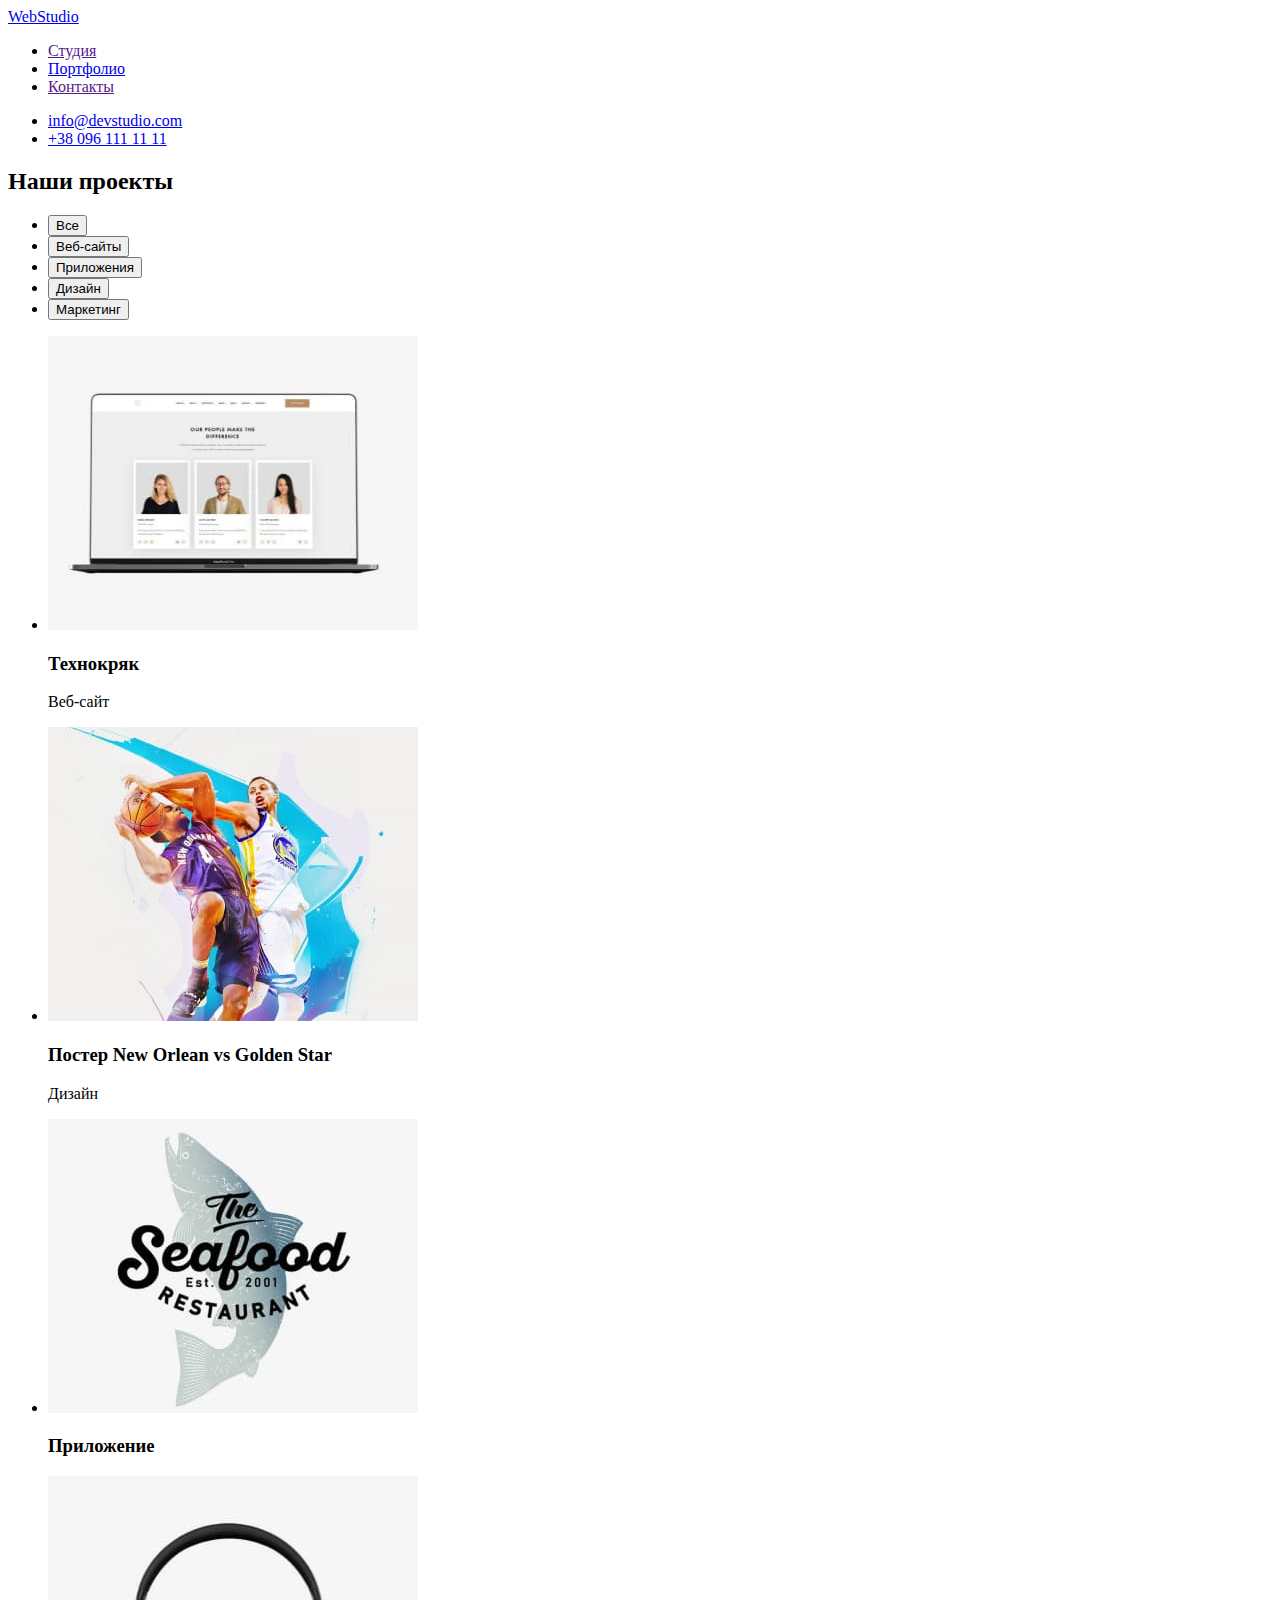
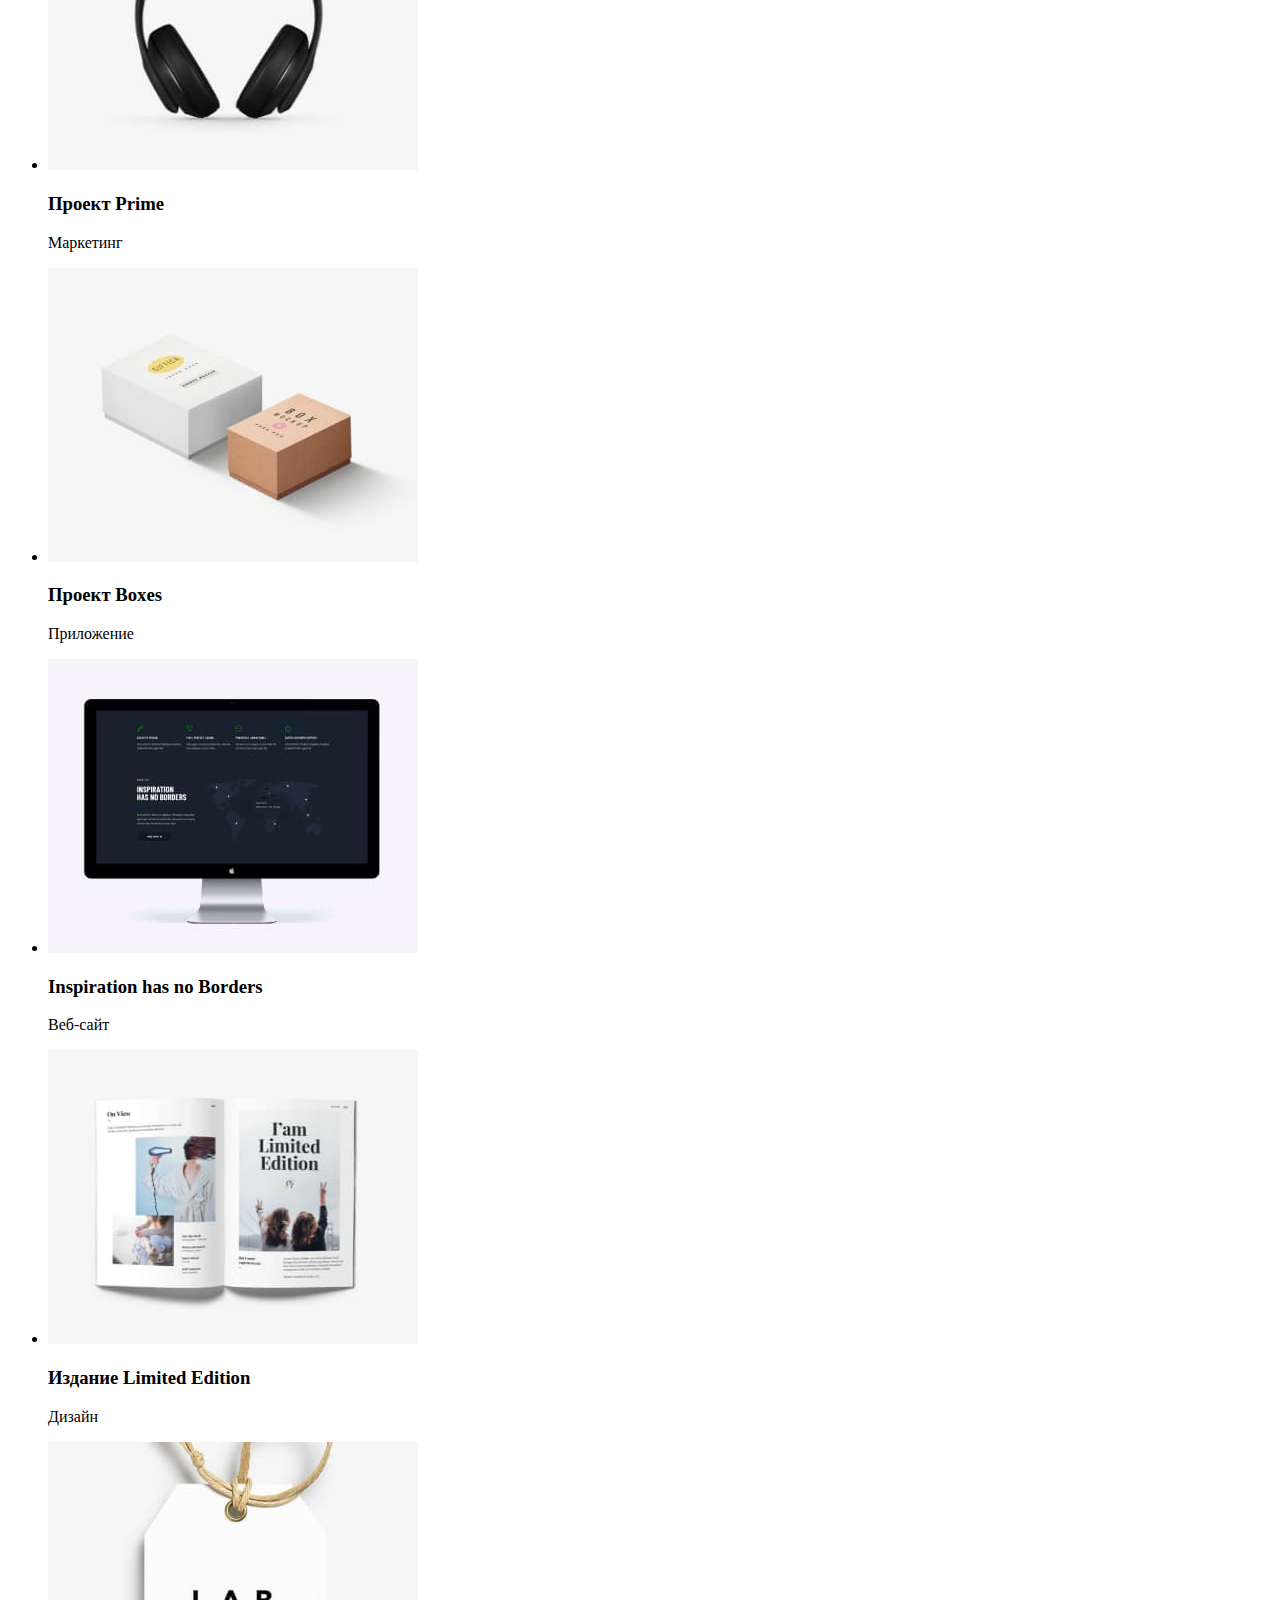
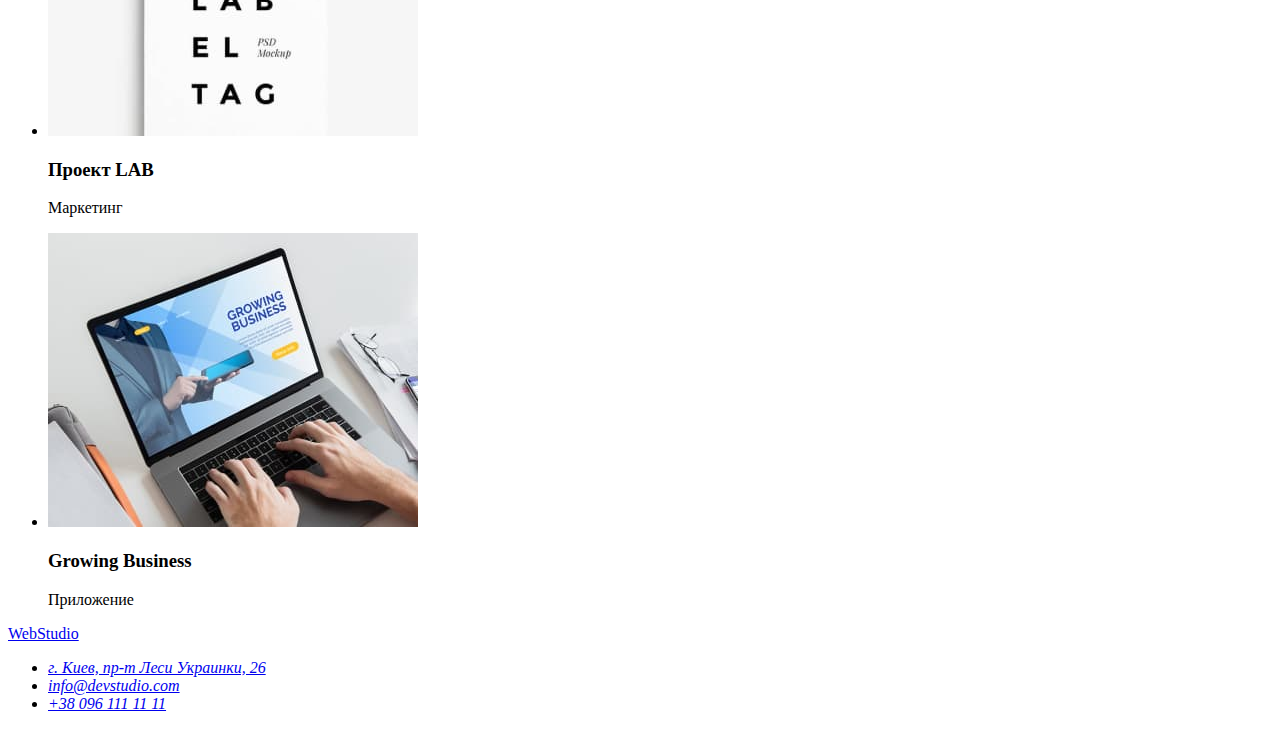
==== portfolio.html @ 4022c583 "дз2" ====
<!DOCTYPE html>
<html lang="en">

<head>
    <meta charset="UTF-8">
    <meta http-equiv="X-UA-Compatible" content="IE=edge">
    <meta name="viewport" content="width=device-width, initial-scale=1.0">
    <title>my rules</title>
</head>
<body>
<header>
    <!--Шапка сайта-->
    <nav>
        <a href="index.html">WebStudio</a>

        <ul>
            <li><a href="">Студия</a></li>
            <li><a href="portfolio.html">Портфолио</a></li>
            <li><a href="">Контакты</a></li>
        </ul>
    </nav>
    <ul>
        <li><a href="mailto:info@devstudio.com">info@devstudio.com</a></li>
        <li><a href="tel:+380961111111">+38 096 111 11 11</a></li>
    </ul>
</header>
<main>
    <!-- герой -->
    <section>
        <h2>Наши проекты</h2>
    <ul>
        <li><button type="button" lang="ru">Все</button></li>
        <li><button type="button" lang="ru">Веб-сайты</button></li>
        <li><button type="button" lang="ru">Приложения</button></li>
        <li><button type="button" lang="ru">Дизайн</button></li>
        <li><button type="button" lang="ru">Маркетинг</button></li>
       
    </ul>
    </section>

    <section>
        <ul>
            <li><img src="./img-home-work2/img1.jpg" alt="Технокряк"
                 width="370"
                 height="294"> 
                 <h3>Технокряк</h3> 
                 <p>Веб-сайт</p>
            </li>
            <li>
                <img src="./img-home-work2/img(1).jpg" alt="Постер New Orlean vs Golden Star"
                 width="370"
                 height="294">
                 <h3>Постер New Orlean vs Golden Star</h3>
                 <p>Дизайн</p>
            </li>
            <li>
                <img src="./img-home-work2/img(2).jpg" alt="Ресторан Seafood"
                width="370"
                 height="294">
                 <h3>Приложение</h3>

            </li>
            <li>
                <img src="./img-home-work2/img(3).jpg" alt="Проект Prime"
                width="370"
                 height="294">
                 <h3>Проект Prime</h3>
                 <p>Маркетинг</p>
            </li>
            <li>
                <img src="./img-home-work2/img.jpg" alt="Проект Boxes"
                width="370"
                 height="294">
                 <h3>Проект Boxes</h3>
                 <p>Приложение</p>
            </li>
            <li>
                <img src="./img-home-work2/img(5).jpg" alt="Inspiration has no Borders"
                 width="370"
                 height="294">
                 <h3>Inspiration has no Borders</h3>
                 <p>Веб-сайт</p>
            </li>
            <li>
                <img src="./img-home-work2/img(6).jpg" alt="Издание Limited Edition"
                 width="370"
                 height="294">
                 <h3>Издание Limited Edition</h3>
                 <p>Дизайн</p>
            </li>
            <li>
                <img src="./img-home-work2/img(7).jpg" alt="Проект LAB"
                width="370"
                 height="294">
                 <h3>Проект LAB</h3>
                 <p>Маркетинг</p>
            </li>
            <li>
                <img src="./img-home-work2/img(8).jpg" alt="Growing Business"
                width="370"
                 height="294">
                 <h3>Growing Business</h3>
                 <p>Приложение</p>
            </li>

        </ul>
    </section>
    </main>

    <footer>
    
    
        <a href="index.html">WebStudio</a>
    
        <address>
    
            <ul>
    
                <li><a
                        href="https://www.google.com/maps/place/%D0%B1%D1%83%D0%BB%D1%8C%D0%B2%D0%B0%D1%80+%D0%9B%D0%B5%D1%81%D1%96+%D0%A3%D0%BA%D1%80%D0%B0%D1%97%D0%BD%D0%BA%D0%B8,+26,+%D0%9A%D0%B8%D1%97%D0%B2,+02000/@50.4265807,30.5361971,17z/data=!3m1!4b1!4m5!3m4!1s0x40d4cf0e033ecbe9:0x57a4dffefec77da0!8m2!3d50.4265807!4d30.5383858" target="blank">г.
                        Киев, пр-т Леси Украинки, 26</a></li>
                <li><a href="mailto:info@devstudio.com">info@devstudio.com</a></li>
                <li><a href="tel:+380961111111">+38 096 111 11 11</a></li>
    
            </ul>
    
        </address>
    </footer>
</body>
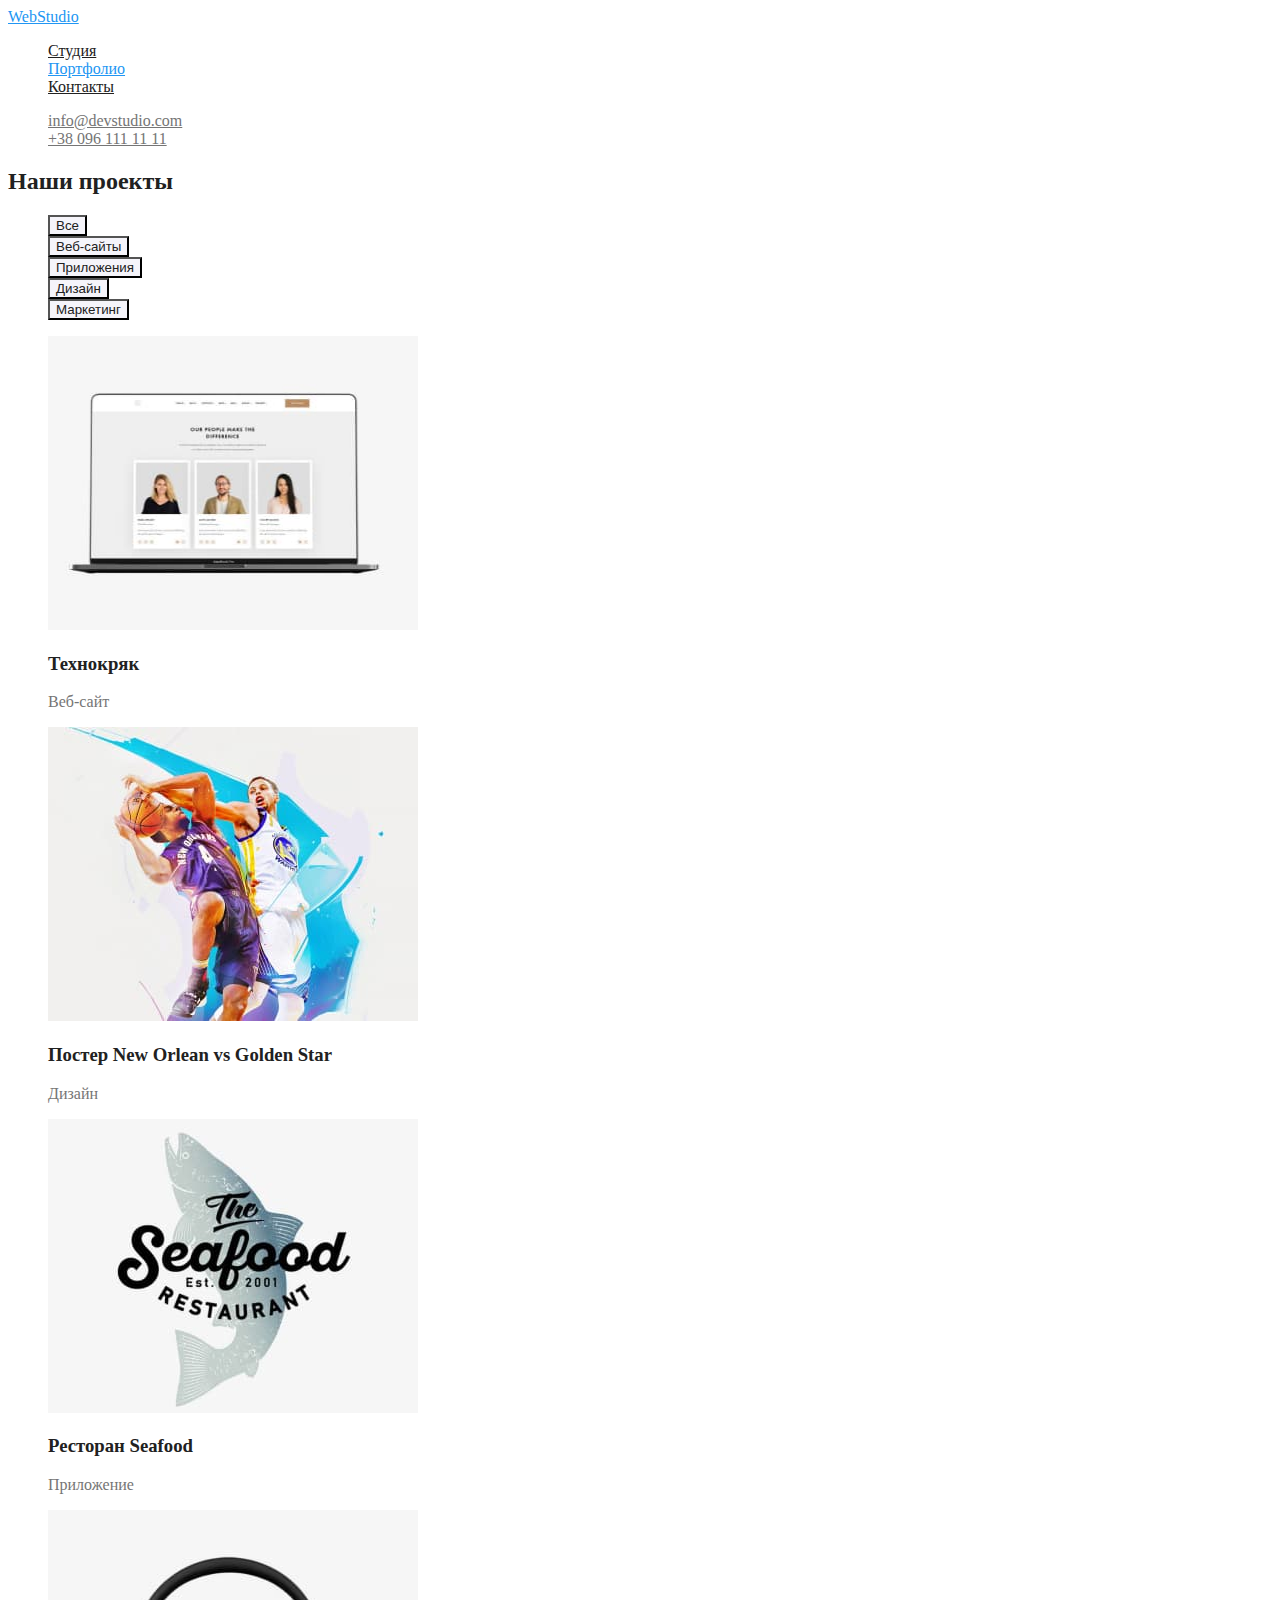
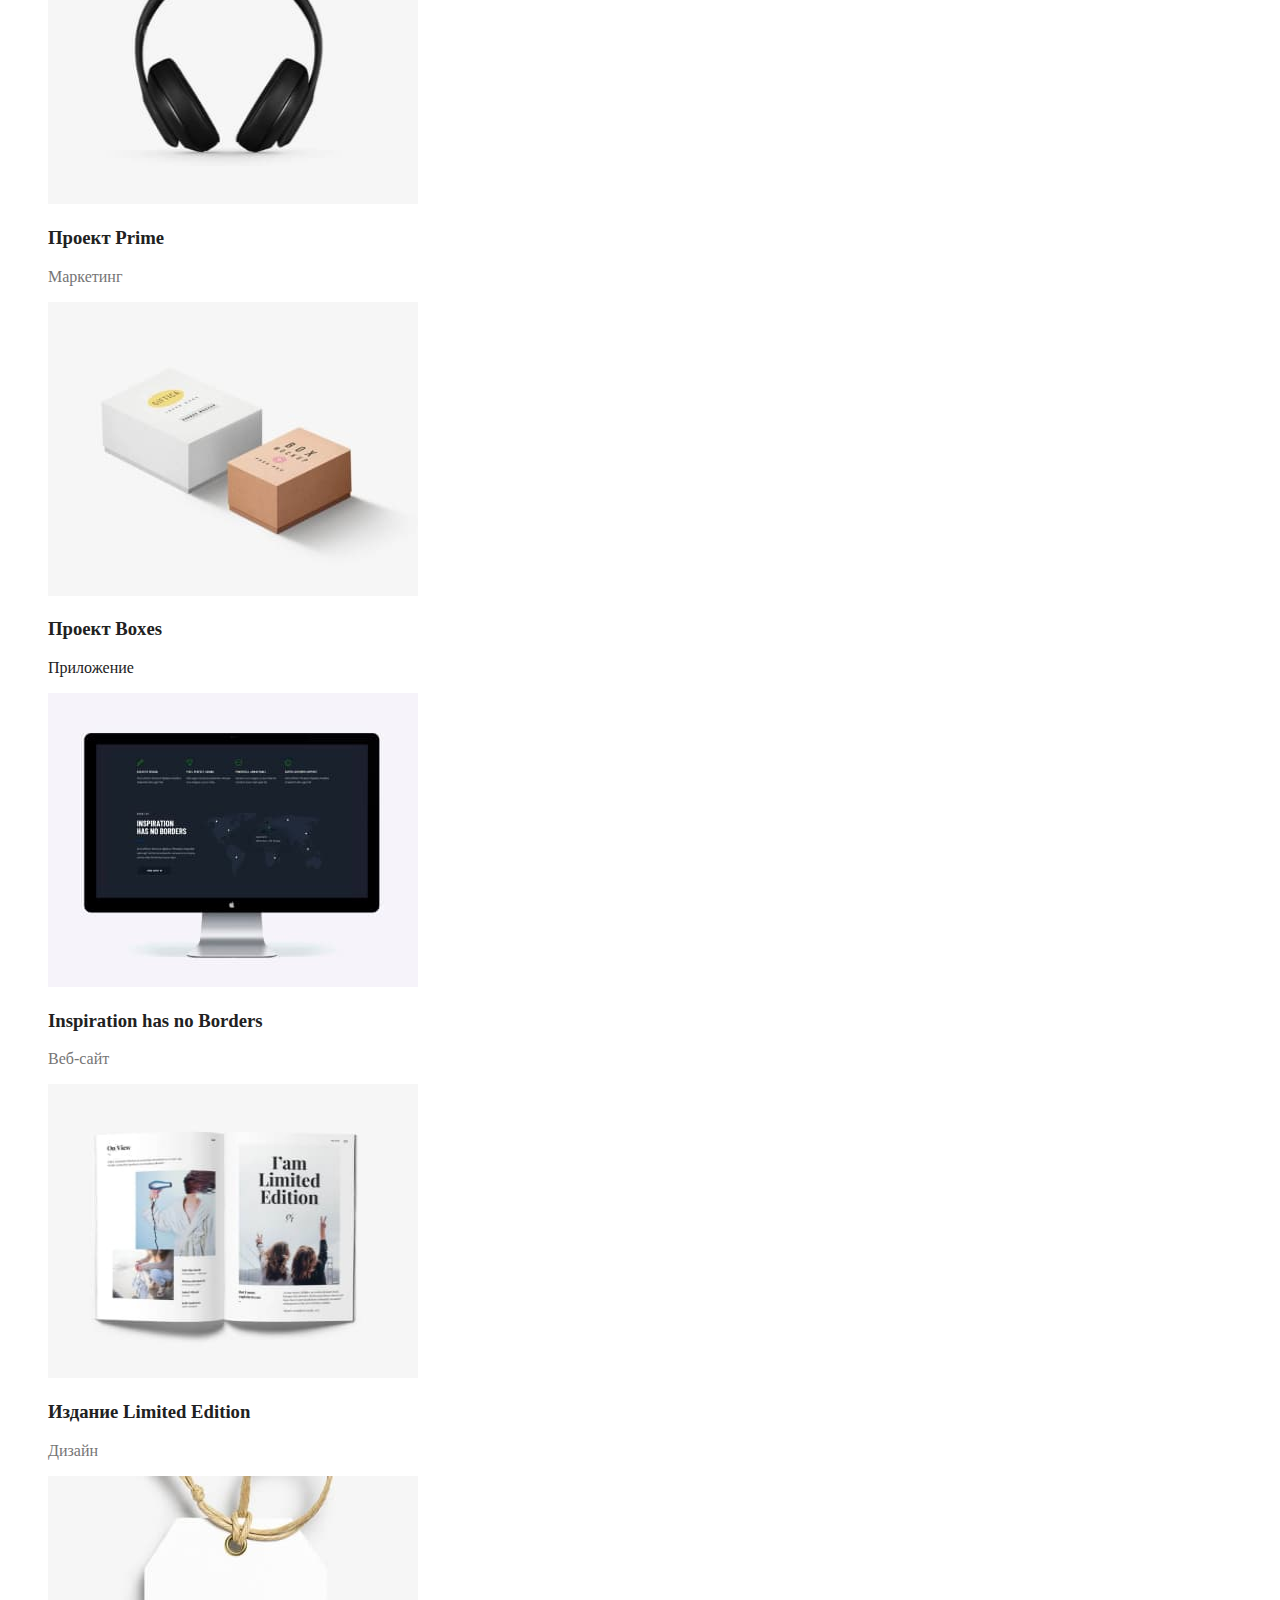
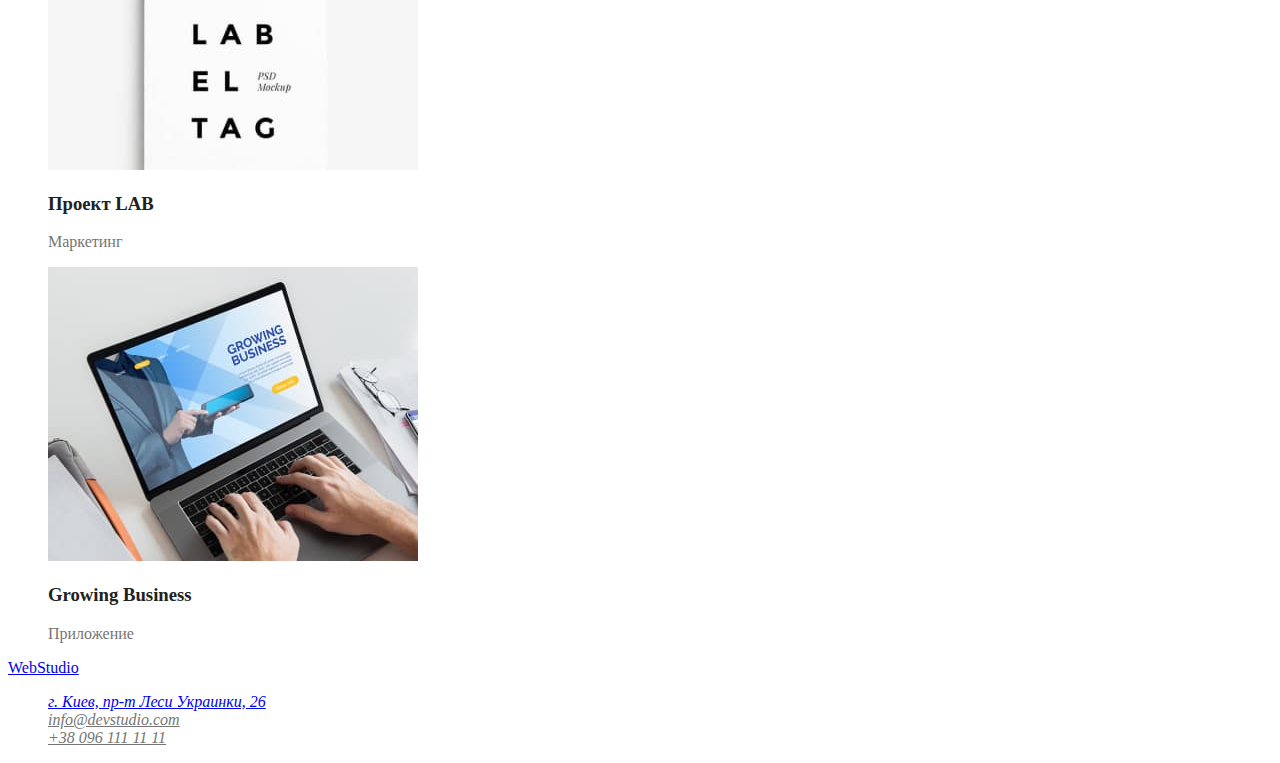
==== commit d1fbfb0a: "css модуль 1" ====
--- a/portfolio.html
+++ b/portfolio.html
@@ -6,101 +6,103 @@
     <meta http-equiv="X-UA-Compatible" content="IE=edge">
     <meta name="viewport" content="width=device-width, initial-scale=1.0">
     <title>my rules</title>
+    <link rel="stylesheet" href="./css/styles.css">
 </head>
 <body>
-<header>
+<header class="page-header">
     <!--Шапка сайта-->
     <nav>
-        <a href="index.html">WebStudio</a>
+        <a href="index.html" class="logo">WebStudio</a>
 
-        <ul>
-            <li><a href="">Студия</a></li>
-            <li><a href="portfolio.html">Портфолио</a></li>
-            <li><a href="">Контакты</a></li>
+        <ul class="site-nav-list">
+            <li><a href="" class="link">Студия</a></li>
+            <li><a href="portfolio.html" class="link current">Портфолио</a></li>
+            <li><a href="" class="link">Контакты</a></li>
         </ul>
     </nav>
-    <ul>
-        <li><a href="mailto:info@devstudio.com">info@devstudio.com</a></li>
-        <li><a href="tel:+380961111111">+38 096 111 11 11</a></li>
+    <ul class="auth-nav-list">
+        <li><a href="mailto:info@devstudio.com" class="link">info@devstudio.com</a></li>
+        <li><a href="tel:+380961111111" class="link">+38 096 111 11 11</a></li>
     </ul>
 </header>
 <main>
     <!-- герой -->
-    <section>
-        <h2>Наши проекты</h2>
+    <section class="section">
+        <h2 class="section-title">Наши проекты</h2>
     <ul>
-        <li><button type="button" lang="ru">Все</button></li>
-        <li><button type="button" lang="ru">Веб-сайты</button></li>
-        <li><button type="button" lang="ru">Приложения</button></li>
-        <li><button type="button" lang="ru">Дизайн</button></li>
-        <li><button type="button" lang="ru">Маркетинг</button></li>
+        <li><button type="button" class="button-secondary" lang="ru">Все</button></li>
+        <li><button type="button" class="button-secondary" lang="ru">Веб-сайты</button></li>
+        <li><button type="button" class="button-secondary" lang="ru">Приложения</button></li>
+        <li><button type="button" class="button-secondary" lang="ru">Дизайн</button></li>
+        <li><button type="button" class="button-secondary" lang="ru">Маркетинг</button></li>
        
     </ul>
     </section>
 
-    <section>
+    <section class="section">
         <ul>
             <li><img src="./img-home-work2/img1.jpg" alt="Технокряк"
                  width="370"
                  height="294"> 
-                 <h3>Технокряк</h3> 
-                 <p>Веб-сайт</p>
+                 <h3 class="section-title">Технокряк</h3> 
+                 <p class="section-text">Веб-сайт</p>
             </li>
             <li>
                 <img src="./img-home-work2/img(1).jpg" alt="Постер New Orlean vs Golden Star"
                  width="370"
                  height="294">
-                 <h3>Постер New Orlean vs Golden Star</h3>
-                 <p>Дизайн</p>
+                 <h3 class="section-title">Постер New Orlean vs Golden Star</h3>
+                 <p class="section-text">Дизайн</p>
             </li>
             <li>
                 <img src="./img-home-work2/img(2).jpg" alt="Ресторан Seafood"
                 width="370"
                  height="294">
-                 <h3>Приложение</h3>
+                 <h3 class="section-title">Ресторан Seafood</h3>
+                 <p class="section-text">Приложение</p>
 
             </li>
             <li>
                 <img src="./img-home-work2/img(3).jpg" alt="Проект Prime"
                 width="370"
                  height="294">
-                 <h3>Проект Prime</h3>
-                 <p>Маркетинг</p>
+                 <h3 class="section-title">Проект Prime</h3>
+                 <p class="section-text">Маркетинг</p>
             </li>
             <li>
                 <img src="./img-home-work2/img.jpg" alt="Проект Boxes"
                 width="370"
                  height="294">
-                 <h3>Проект Boxes</h3>
-                 <p>Приложение</p>
+                 <h3 class="section-title">Проект Boxes</h3>
+                 <p class="section-textt">Приложение</p>
             </li>
             <li>
                 <img src="./img-home-work2/img(5).jpg" alt="Inspiration has no Borders"
                  width="370"
                  height="294">
-                 <h3>Inspiration has no Borders</h3>
-                 <p>Веб-сайт</p>
+                 <h3 class="section-title">Inspiration has no Borders</h3>
+                 <p class="section-text">Веб-сайт</p>
             </li>
             <li>
                 <img src="./img-home-work2/img(6).jpg" alt="Издание Limited Edition"
                  width="370"
                  height="294">
-                 <h3>Издание Limited Edition</h3>
-                 <p>Дизайн</p>
+                 <h3 class="section-title">Издание Limited Edition</h3>
+                 <p class="section-text">Дизайн</p>
             </li>
             <li>
                 <img src="./img-home-work2/img(7).jpg" alt="Проект LAB"
                 width="370"
                  height="294">
-                 <h3>Проект LAB</h3>
-                 <p>Маркетинг</p>
+                 <h3 class="post-title">Проект LAB</h3>
+                 <p class="section-text">Маркетинг</p>
             </li>
             <li>
                 <img src="./img-home-work2/img(8).jpg" alt="Growing Business"
                 width="370"
                  height="294">
-                 <h3>Growing Business</h3>
-                 <p>Приложение</p>
+                 <h3 class="section-title">Growing Business</h3>
+                 <p class="section-text">Приложение</p>
             </li>
 
         </ul>
@@ -108,19 +110,17 @@
     </main>
 
     <footer>
-    
-    
         <a href="index.html">WebStudio</a>
     
         <address>
     
-            <ul>
+            <ul class="auth-nav-list">
     
                 <li><a
                         href="https://www.google.com/maps/place/%D0%B1%D1%83%D0%BB%D1%8C%D0%B2%D0%B0%D1%80+%D0%9B%D0%B5%D1%81%D1%96+%D0%A3%D0%BA%D1%80%D0%B0%D1%97%D0%BD%D0%BA%D0%B8,+26,+%D0%9A%D0%B8%D1%97%D0%B2,+02000/@50.4265807,30.5361971,17z/data=!3m1!4b1!4m5!3m4!1s0x40d4cf0e033ecbe9:0x57a4dffefec77da0!8m2!3d50.4265807!4d30.5383858" target="blank">г.
                         Киев, пр-т Леси Украинки, 26</a></li>
-                <li><a href="mailto:info@devstudio.com">info@devstudio.com</a></li>
-                <li><a href="tel:+380961111111">+38 096 111 11 11</a></li>
+                <li><a href="mailto:info@devstudio.com" class="link">info@devstudio.com</a></li>
+                <li><a href="tel:+380961111111" class="link">+38 096 111 11 11</a></li>
     
             </ul>
     
--- a/css/styles.css
+++ b/css/styles.css
@@ -0,0 +1,73 @@
+:root {
+  --primary-text-color: #212121;
+  --title-text-color: #757575;
+  --accent-color: #2196f3;
+  --primery-bg-color: #f5f4fa;
+}
+/* основной фон */
+body {
+  background-color: #fff;
+  color: var(--primary-text-color);
+}
+/* логотип */
+.logo {
+  color: var(--accent-color);
+}
+/* список */
+ul {
+  list-style: none;
+}
+/* навигацыя сайта */
+.site-nav-list .link {
+  color: var(--primary-text-color);
+}
+/* состояние наведения */
+.site-nav-list .link:hover {
+  color: var(--accent-color);
+}
+.site-nav-list .link.current {
+  color: var(--accent-color);
+}
+/* состояние в фокусе */
+.site-nav-list .link:focus {
+  color: var(--accent-color);
+}
+/* ссылки */
+.auth-nav-list .link {
+  color: var(--title-text-color);
+}
+/* состояние наведения */
+.auth-nav-list .link:hover {
+  color: var(--accent-color);
+}
+/* состояние в фокусе */
+.auth-nav-list .link:focus {
+  color: var(--accent-color);
+}
+/* цвет заголовков */
+.section-title {
+  color: var(--primary-text-color);
+}
+/* цвет абзаца */
+.section-text {
+  color: var(--title-text-color);
+}
+/* кнопка веб студии */
+.button-primery {
+  color: #fff;
+  background-color: var(--accent-color);
+}
+/* кнопки портфолио */
+.button-secondary {
+  color: var(--primary-text-colora);
+  background-color: var(--primery-bg-color);
+}
+/* состояние ховер */
+.button-secondary:hover {
+  color: #fff;
+  background-color: var(--accent-color);
+}
+/* состояние фокус */
+.button-secondary:focus {
+  background-color: var(--accent-color);
+}
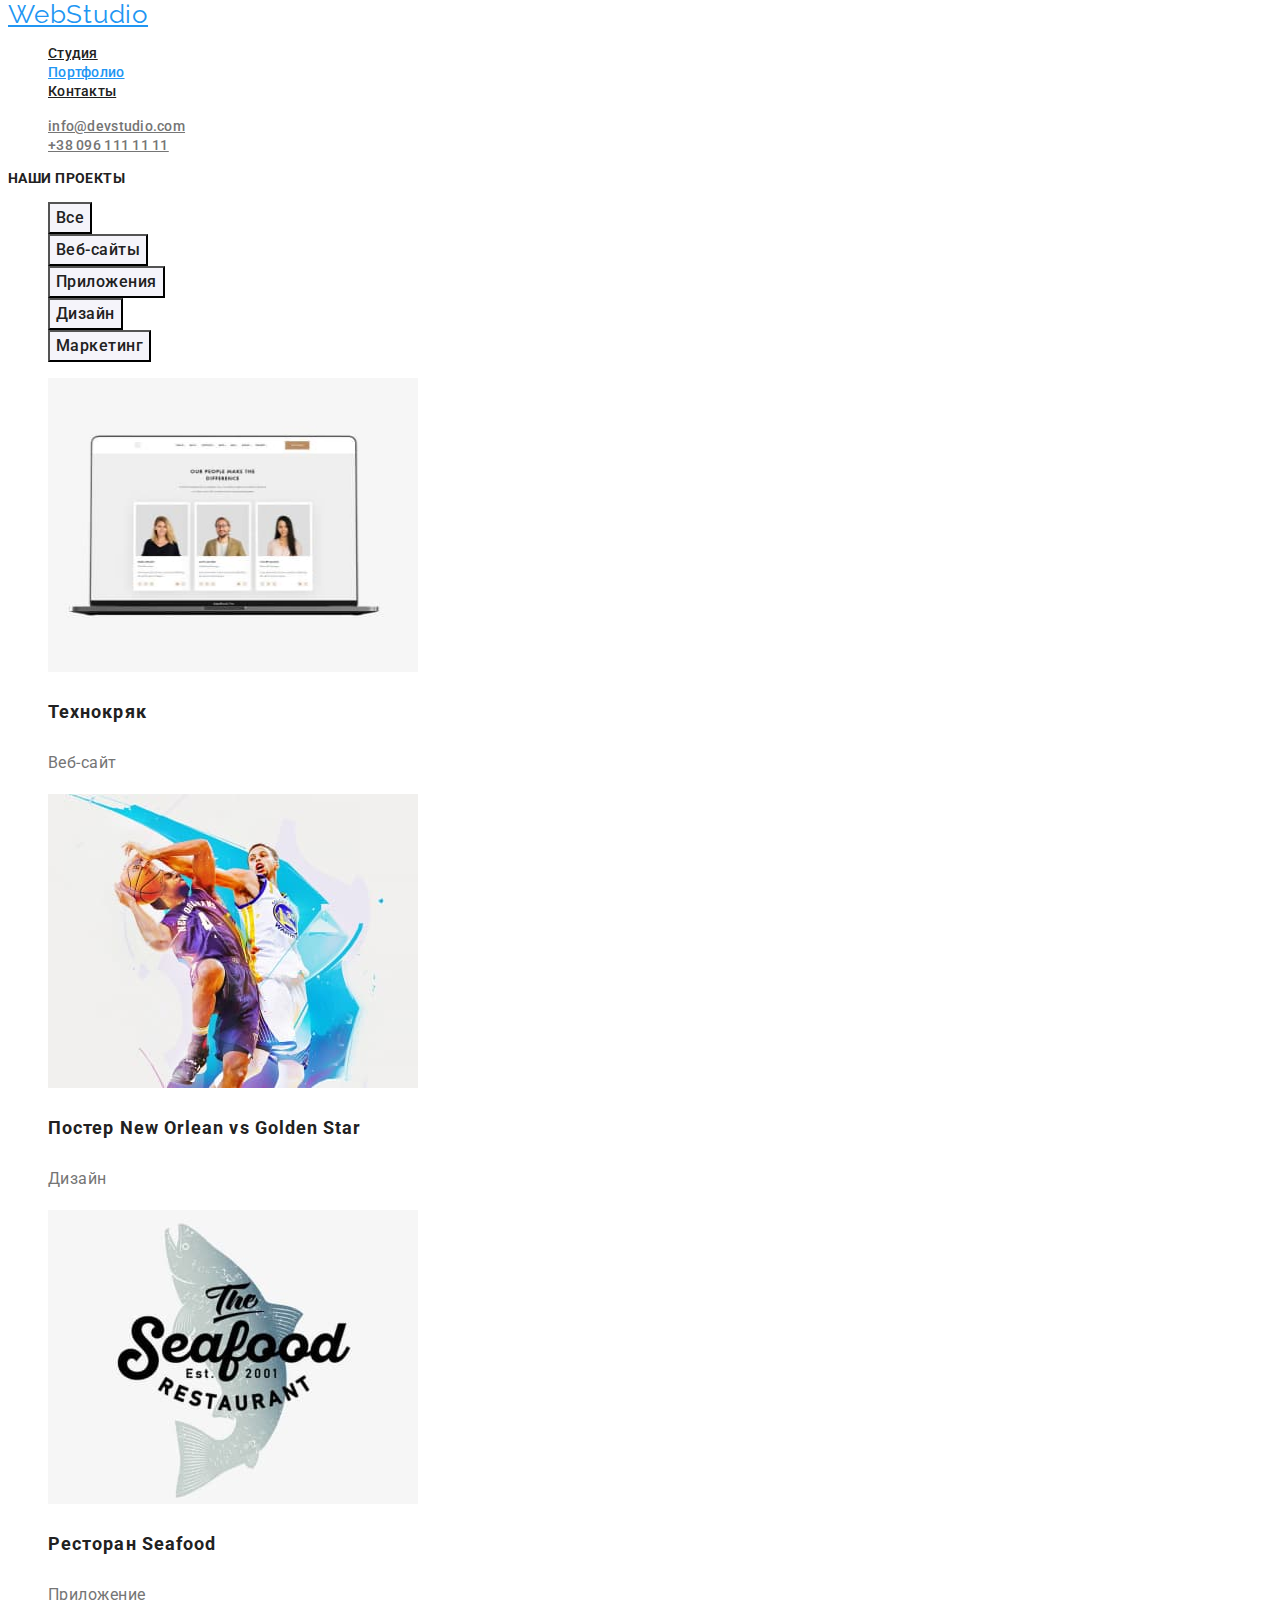
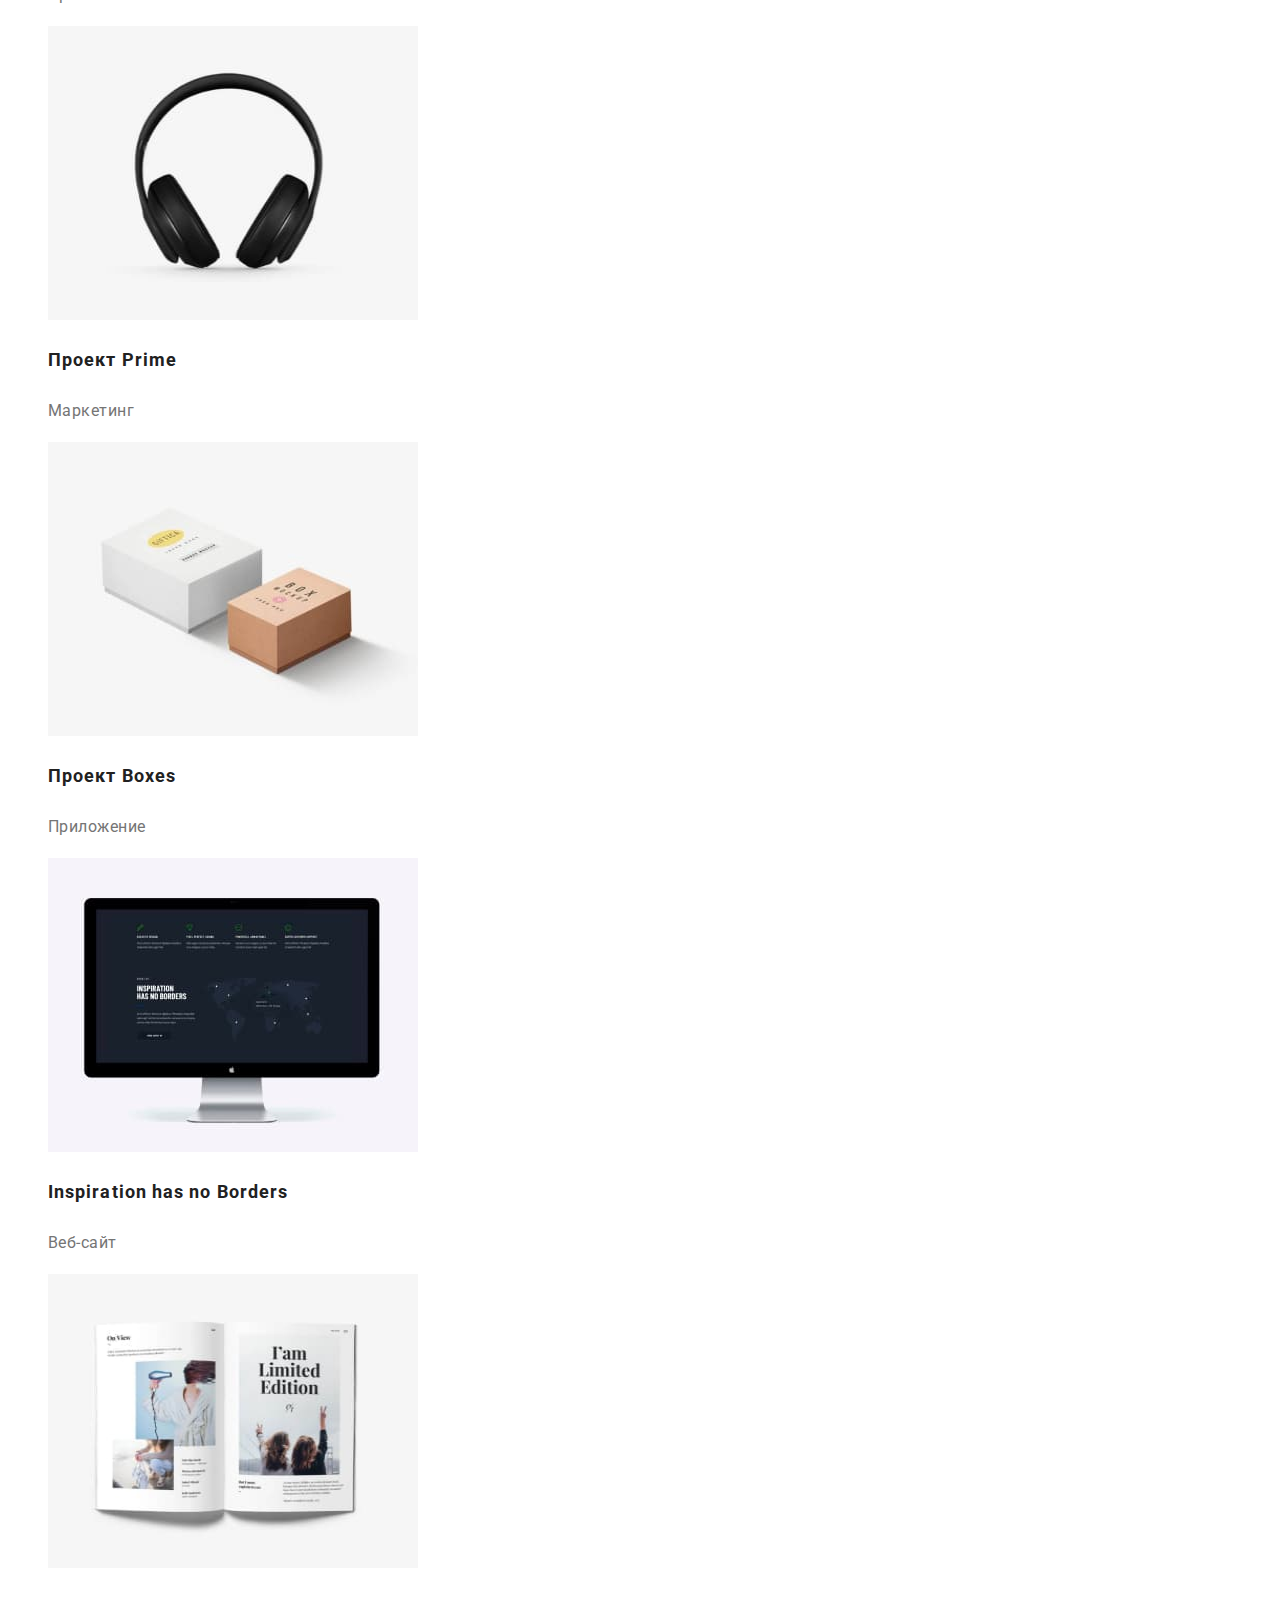
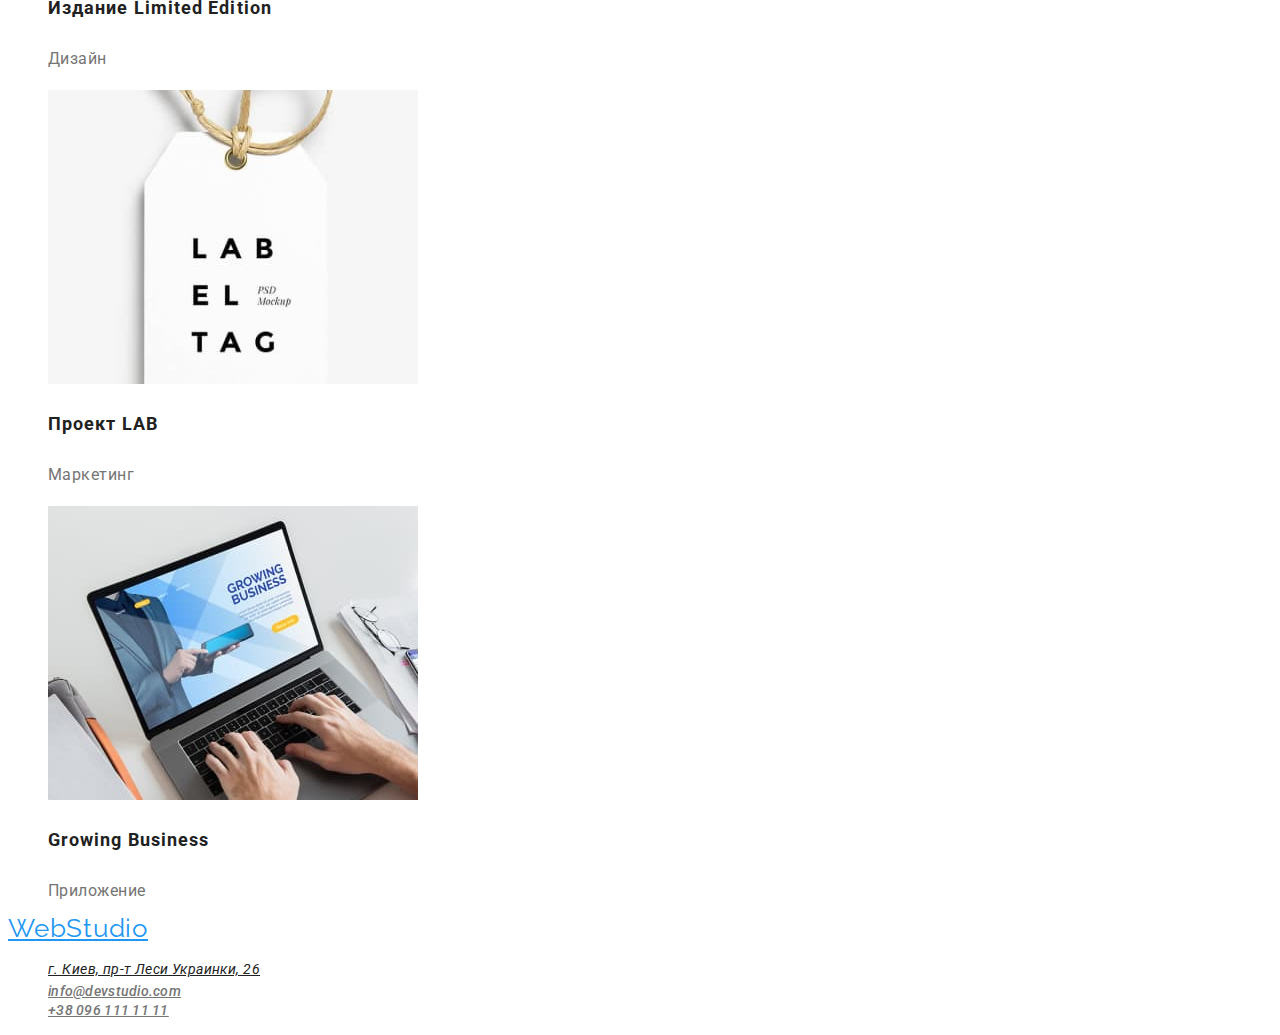
==== commit d1214658: "ДЗ №2" ====
--- a/portfolio.html
+++ b/portfolio.html
@@ -5,7 +5,9 @@
     <meta charset="UTF-8">
     <meta http-equiv="X-UA-Compatible" content="IE=edge">
     <meta name="viewport" content="width=device-width, initial-scale=1.0">
-    <title>my rules</title>
+    <title>WebStudio</title>
+    <link href="https://fonts.googleapis.com/css2?family=Raleway:wght@700&family=Roboto:wght@400;500;700;900&display=swap"
+    rel="stylesheet">
     <link rel="stylesheet" href="./css/styles.css">
 </head>
 <body>
@@ -29,80 +31,91 @@
     <!-- герой -->
     <section class="section">
         <h2 class="section-title">Наши проекты</h2>
+        <!-- список снопок -->
     <ul>
-        <li><button type="button" class="button-secondary" lang="ru">Все</button></li>
-        <li><button type="button" class="button-secondary" lang="ru">Веб-сайты</button></li>
-        <li><button type="button" class="button-secondary" lang="ru">Приложения</button></li>
-        <li><button type="button" class="button-secondary" lang="ru">Дизайн</button></li>
-        <li><button type="button" class="button-secondary" lang="ru">Маркетинг</button></li>
+        <li><button type="button" class="button-secondary" lang="ru"><span class="pointer" > Все</span></button></li>
+        <li><button type="button" class="button-secondary" lang="ru"><span class="pointer">Веб-сайты</span></button></li>
+        <li><button type="button" class="button-secondary" lang="ru"><span class="pointer">Приложения</span></button></li>
+        <li><button type="button" class="button-secondary" lang="ru"><span class="pointer">Дизайн</span></button></li>
+        <li><button type="button" class="button-secondary" lang="ru"><span class="pointer">Маркетинг</span></button></li>
        
     </ul>
+    <!-- наши работы -->
     </section>
 
     <section class="section">
         <ul>
-            <li><img src="./img-home-work2/img1.jpg" alt="Технокряк"
+            <li>
+                <a href=""></a>
+                <img src="./img-home-work2/img1.jpg" alt="Технокряк"
                  width="370"
                  height="294"> 
-                 <h3 class="section-title">Технокряк</h3> 
-                 <p class="section-text">Веб-сайт</p>
+                 <h3 class="card-title">Технокряк</h3> 
+                 <p class="card-text">Веб-сайт</p>
             </li>
             <li>
+                <a href=""></a>
                 <img src="./img-home-work2/img(1).jpg" alt="Постер New Orlean vs Golden Star"
                  width="370"
                  height="294">
-                 <h3 class="section-title">Постер New Orlean vs Golden Star</h3>
-                 <p class="section-text">Дизайн</p>
+                 <h3 class="card-title">Постер New Orlean vs Golden Star</h3>
+                 <p class="card-text">Дизайн</p>
             </li>
             <li>
                 <img src="./img-home-work2/img(2).jpg" alt="Ресторан Seafood"
                 width="370"
                  height="294">
-                 <h3 class="section-title">Ресторан Seafood</h3>
-                 <p class="section-text">Приложение</p>
+                 <h3 class="card-title">Ресторан Seafood</h3>
+                 <p class="card-text">Приложение</p>
 
             </li>
             <li>
+                <a href=""></a>
                 <img src="./img-home-work2/img(3).jpg" alt="Проект Prime"
                 width="370"
                  height="294">
-                 <h3 class="section-title">Проект Prime</h3>
-                 <p class="section-text">Маркетинг</p>
+                 <h3 class="card-title">Проект Prime</h3>
+                 <p class="card-text">Маркетинг</p>
             </li>
             <li>
+                <a href=""></a>
                 <img src="./img-home-work2/img.jpg" alt="Проект Boxes"
                 width="370"
                  height="294">
-                 <h3 class="section-title">Проект Boxes</h3>
-                 <p class="section-textt">Приложение</p>
+                 <h3 class="card-title">Проект Boxes</h3>
+                 <p class="card-text">Приложение</p>
             </li>
             <li>
+                <a href=""></a>
                 <img src="./img-home-work2/img(5).jpg" alt="Inspiration has no Borders"
                  width="370"
                  height="294">
-                 <h3 class="section-title">Inspiration has no Borders</h3>
-                 <p class="section-text">Веб-сайт</p>
+                 <h3 class="card-title">Inspiration has no Borders</h3>
+                 <p class="card-text">Веб-сайт</p>
             </li>
             <li>
+                <a href=""></a>
                 <img src="./img-home-work2/img(6).jpg" alt="Издание Limited Edition"
                  width="370"
                  height="294">
-                 <h3 class="section-title">Издание Limited Edition</h3>
-                 <p class="section-text">Дизайн</p>
+                 <h3 class="card-title">Издание Limited Edition</h3>
+                 <p class="card-text">Дизайн</p>
             </li>
             <li>
+                <a href=""></a>
                 <img src="./img-home-work2/img(7).jpg" alt="Проект LAB"
                 width="370"
                  height="294">
-                 <h3 class="post-title">Проект LAB</h3>
-                 <p class="section-text">Маркетинг</p>
+                 <h3 class="card-title">Проект LAB</h3>
+                 <p class="card-text">Маркетинг</p>
             </li>
             <li>
+                <a href=""></a>
                 <img src="./img-home-work2/img(8).jpg" alt="Growing Business"
                 width="370"
                  height="294">
-                 <h3 class="section-title">Growing Business</h3>
-                 <p class="section-text">Приложение</p>
+                 <h3 class="card-title">Growing Business</h3>
+                 <p class="card-text">Приложение</p>
             </li>
 
         </ul>
@@ -110,14 +123,14 @@
     </main>
 
     <footer>
-        <a href="index.html">WebStudio</a>
+        <a href="index.html" class="logo">WebStudio</a>
     
         <address>
     
             <ul class="auth-nav-list">
     
                 <li><a
-                        href="https://www.google.com/maps/place/%D0%B1%D1%83%D0%BB%D1%8C%D0%B2%D0%B0%D1%80+%D0%9B%D0%B5%D1%81%D1%96+%D0%A3%D0%BA%D1%80%D0%B0%D1%97%D0%BD%D0%BA%D0%B8,+26,+%D0%9A%D0%B8%D1%97%D0%B2,+02000/@50.4265807,30.5361971,17z/data=!3m1!4b1!4m5!3m4!1s0x40d4cf0e033ecbe9:0x57a4dffefec77da0!8m2!3d50.4265807!4d30.5383858" target="blank">г.
+                        href="https://www.google.com/maps/place/%D0%B1%D1%83%D0%BB%D1%8C%D0%B2%D0%B0%D1%80+%D0%9B%D0%B5%D1%81%D1%96+%D0%A3%D0%BA%D1%80%D0%B0%D1%97%D0%BD%D0%BA%D0%B8,+26,+%D0%9A%D0%B8%D1%97%D0%B2,+02000/@50.4265807,30.5361971,17z/data=!3m1!4b1!4m5!3m4!1s0x40d4cf0e033ecbe9:0x57a4dffefec77da0!8m2!3d50.4265807!4d30.5383858" target="blank"  class="geolocation">г.
                         Киев, пр-т Леси Украинки, 26</a></li>
                 <li><a href="mailto:info@devstudio.com" class="link">info@devstudio.com</a></li>
                 <li><a href="tel:+380961111111" class="link">+38 096 111 11 11</a></li>
--- a/css/styles.css
+++ b/css/styles.css
@@ -8,10 +8,16 @@
 body {
   background-color: #fff;
   color: var(--primary-text-color);
+  font-family: Roboto, sans-serif;
+  letter-spacing: 0.03em;
 }
 /* логотип */
 .logo {
   color: var(--accent-color);
+  font-family: Raleway, sans-serif;
+  font-size: 26px;
+  line-height: 1.19px;
+  letter-spacing: 0.03em;
 }
 /* список */
 ul {
@@ -20,6 +26,10 @@
 /* навигацыя сайта */
 .site-nav-list .link {
   color: var(--primary-text-color);
+  font-weight: 500;
+  font-size: 14px;
+  line-height: 1.14px;
+  letter-spacing: 0.02em;
 }
 /* состояние наведения */
 .site-nav-list .link:hover {
@@ -35,6 +45,10 @@
 /* ссылки */
 .auth-nav-list .link {
   color: var(--title-text-color);
+  font-weight: 500;
+  font-size: 14px;
+  line-height: 1.14px;
+  letter-spacing: 0.02em;
 }
 /* состояние наведения */
 .auth-nav-list .link:hover {
@@ -44,23 +58,83 @@
 .auth-nav-list .link:focus {
   color: var(--accent-color);
 }
-/* цвет заголовков */
+/* герой */
+.hero-title {
+  font-weight: 900;
+  font-size: 44px;
+  line-height: 60px;
+  text-align: center;
+  letter-spacing: 0.06em;
+  text-transform: uppercase;
+}
+/* кнопка веб студии */
+.button-primery {
+  font-family: Roboto;
+  color: #fff;
+  background-color: var(--accent-color);
+  font-size: 16px;
+  line-height: 30px;
+  letter-spacing: 0.06em;
+}
+
 .section-title {
   color: var(--primary-text-color);
+  font-size: 14px;
+  line-height: 16px;
+  letter-spacing: 0.03em;
+  text-transform: uppercase;
 }
 /* цвет абзаца */
 .section-text {
   color: var(--title-text-color);
+  font-family: Roboto;
+  font-size: 14px;
+  line-height: 24px;
+  letter-spacing: 0.03em;
 }
-/* кнопка веб студии */
-.button-primery {
-  color: #fff;
-  background-color: var(--accent-color);
+/* чем мы занимаемся */
+.development {
+  font-size: 36px;
+  line-height: 42px;
+  text-align: center;
+  letter-spacing: 0.03em;
+}
+/* наша команда */
+.command {
+  font-size: 36px;
+  line-height: 42px;
+  text-align: center;
+  letter-spacing: 0.03em;
+}
+/* имя сотрудника */
+.name {
+  font-weight: 500;
+  font-size: 16px;
+  line-height: 19px;
+  letter-spacing: 0.03em;
+}
+/* должность */
+.profession {
+  color: var(--title-text-color);
+  font-size: 16px;
+  line-height: 19px;
+  letter-spacing: 0.03em;
+}
+.geolocation {
+  color: #212121;
+  font-size: 14px;
+  line-height: 24px;
+  letter-spacing: 0.03em;
 }
 /* кнопки портфолио */
 .button-secondary {
   color: var(--primary-text-colora);
   background-color: var(--primery-bg-color);
+  font-family: Roboto;
+  font-weight: 500;
+  font-size: 16px;
+  line-height: 26px;
+  letter-spacing: 0.03em;
 }
 /* состояние ховер */
 .button-secondary:hover {
@@ -69,5 +143,24 @@
 }
 /* состояние фокус */
 .button-secondary:focus {
+  color: #fff;
   background-color: var(--accent-color);
 }
+.button-secondary:cursor {
+  cursor: pointer;
+}
+
+.pointer {
+  cursor: pointer;
+}
+.card-title {
+  font-size: 18px;
+  line-height: 36px;
+  letter-spacing: 0.06em;
+}
+.card-text {
+  color: var(--title-text-color);
+  font-size: 16px;
+  line-height: 30px;
+  letter-spacing: 0.03em;
+}
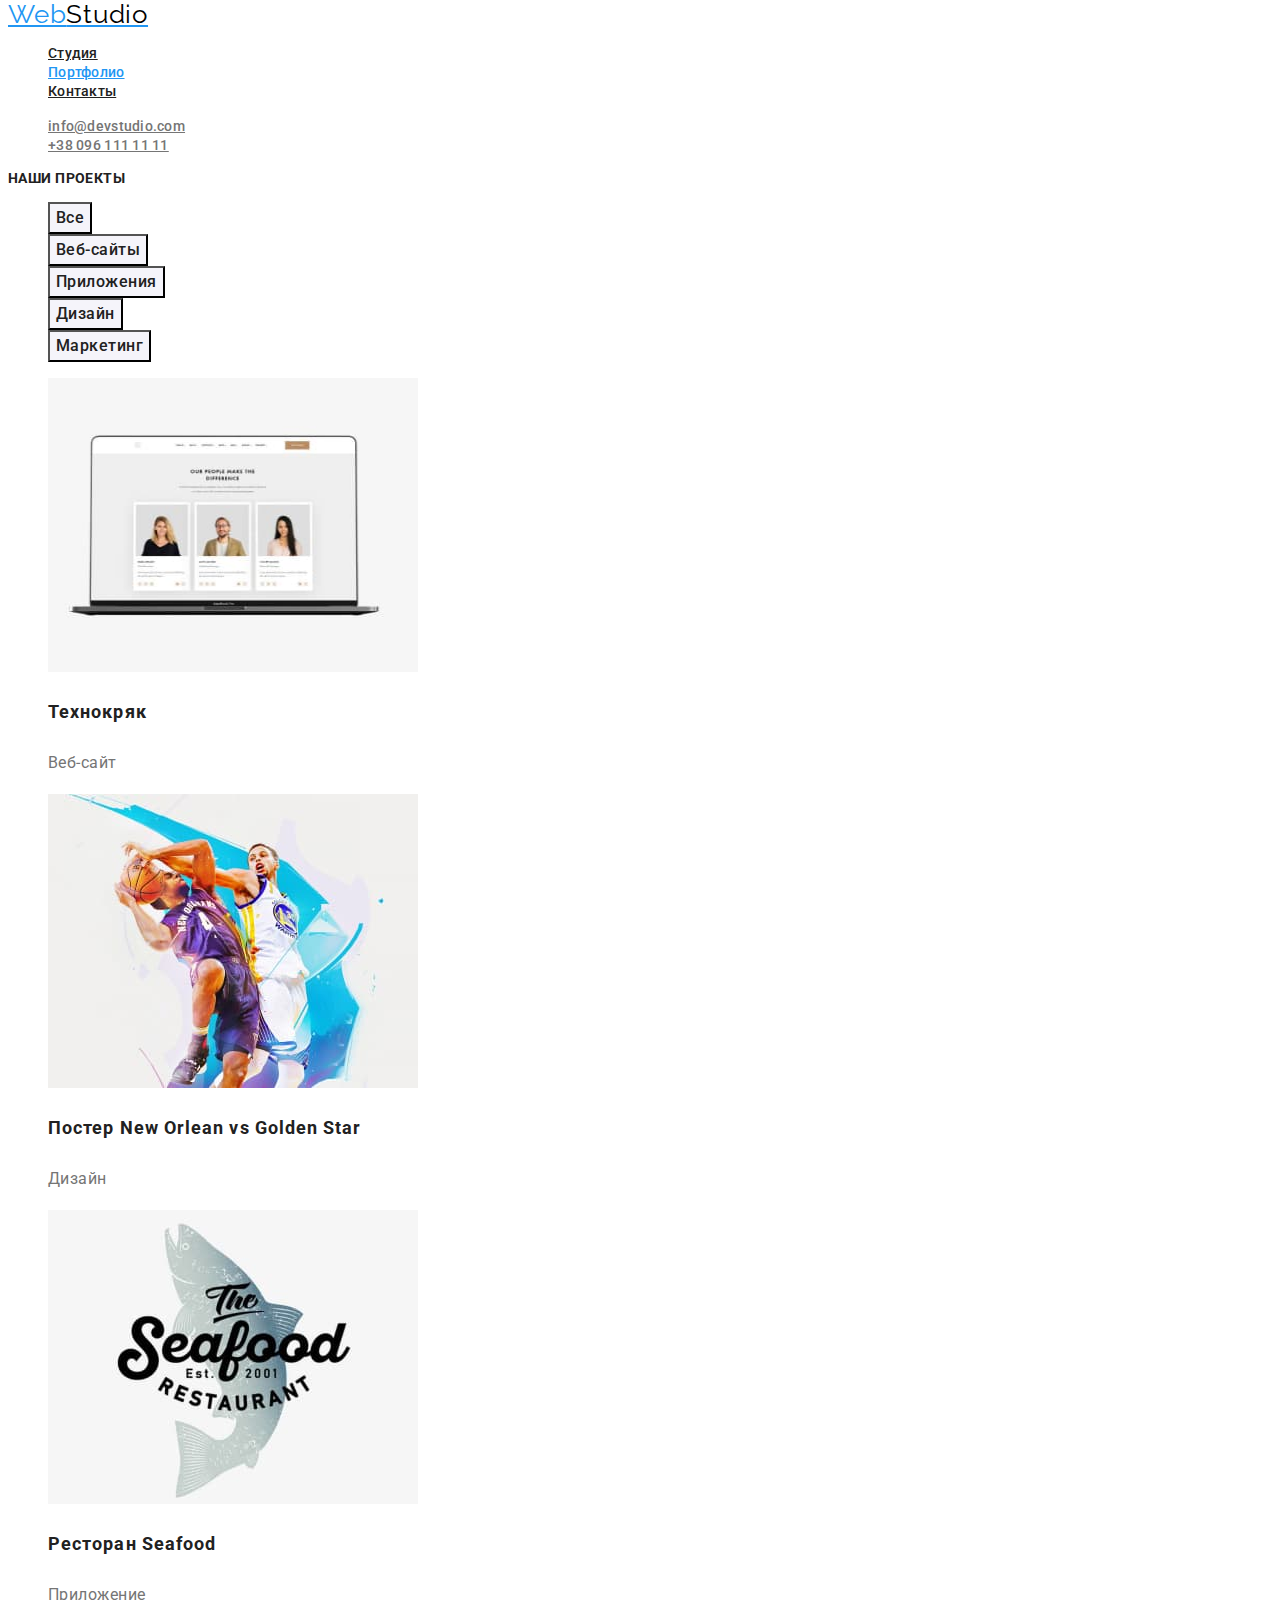
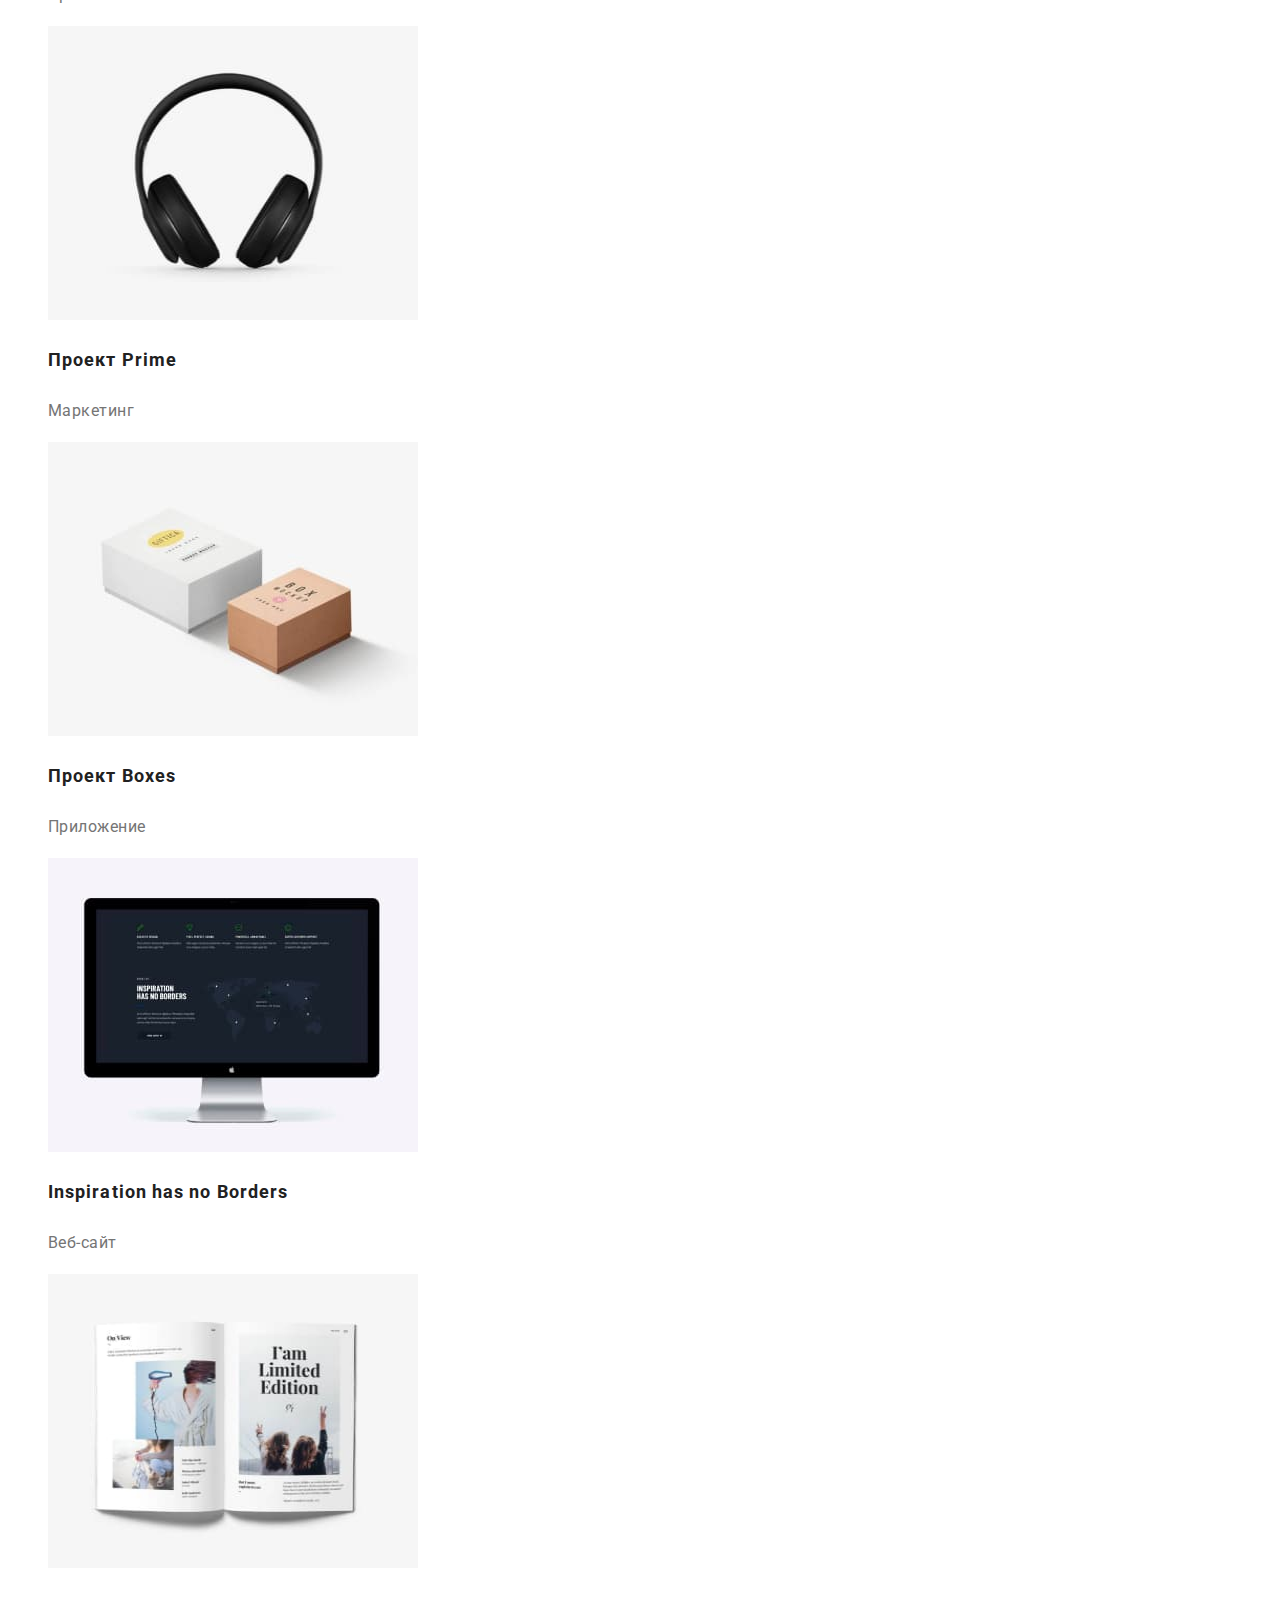
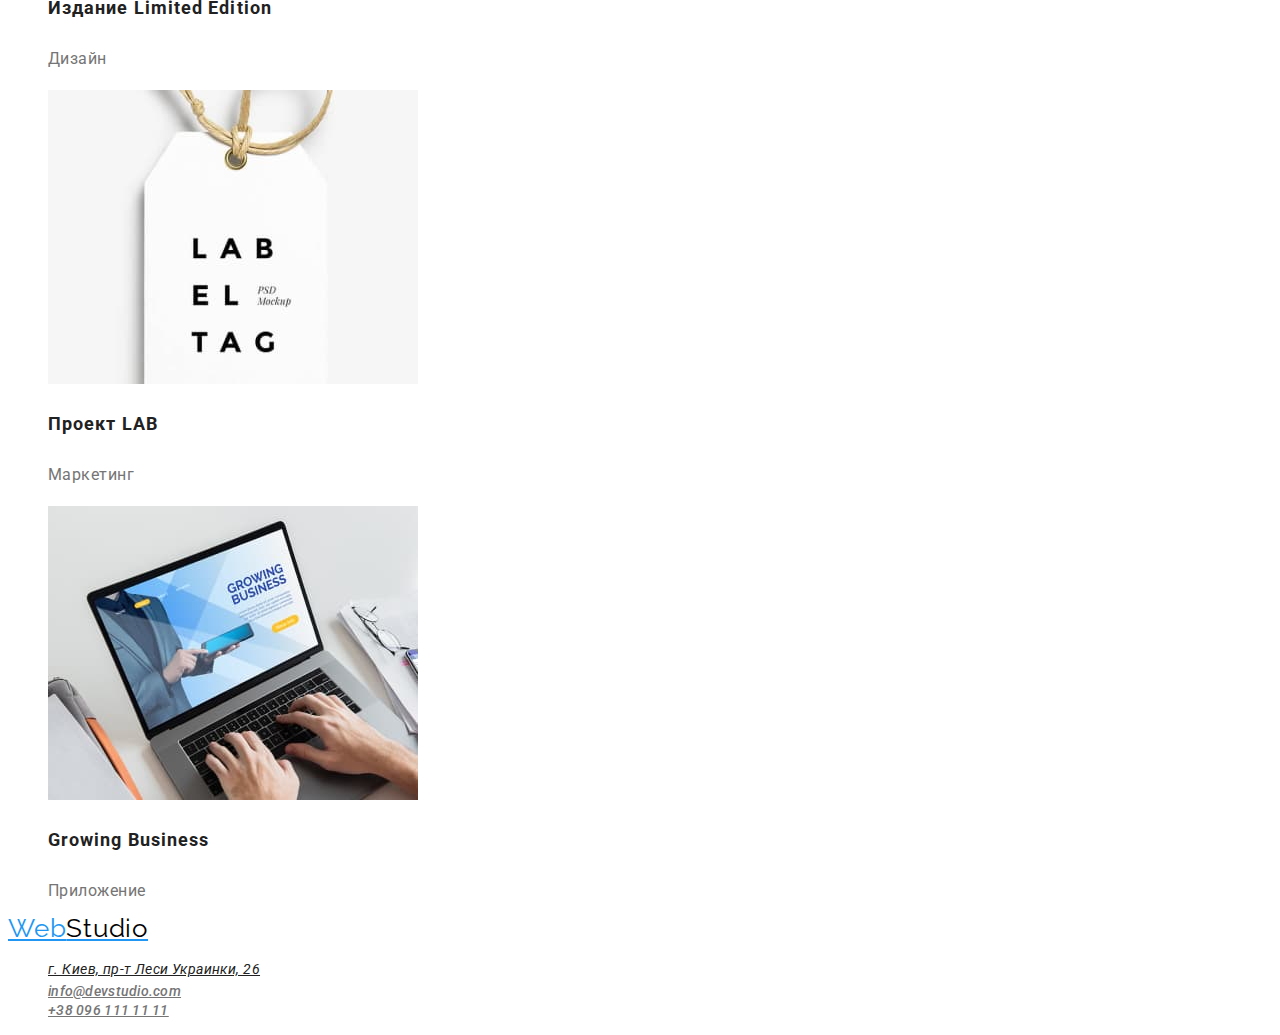
==== commit 9fa87aa2: "ДЗ № 2" ====
--- a/portfolio.html
+++ b/portfolio.html
@@ -14,7 +14,7 @@
 <header class="page-header">
     <!--Шапка сайта-->
     <nav>
-        <a href="index.html" class="logo">WebStudio</a>
+        <a href="index.html" class="logo">Web<span class="studio">Studio</span></a>
 
         <ul class="site-nav-list">
             <li><a href="" class="link">Студия</a></li>
@@ -123,7 +123,7 @@
     </main>
 
     <footer>
-        <a href="index.html" class="logo">WebStudio</a>
+        <a href="index.html" class="logo">Web<span class="studio">Studio</span></a>
     
         <address>
     
--- a/css/styles.css
+++ b/css/styles.css
@@ -18,6 +18,9 @@
   font-size: 26px;
   line-height: 1.19px;
   letter-spacing: 0.03em;
+}
+.studio {
+  color: #000;
 }
 /* список */
 ul {
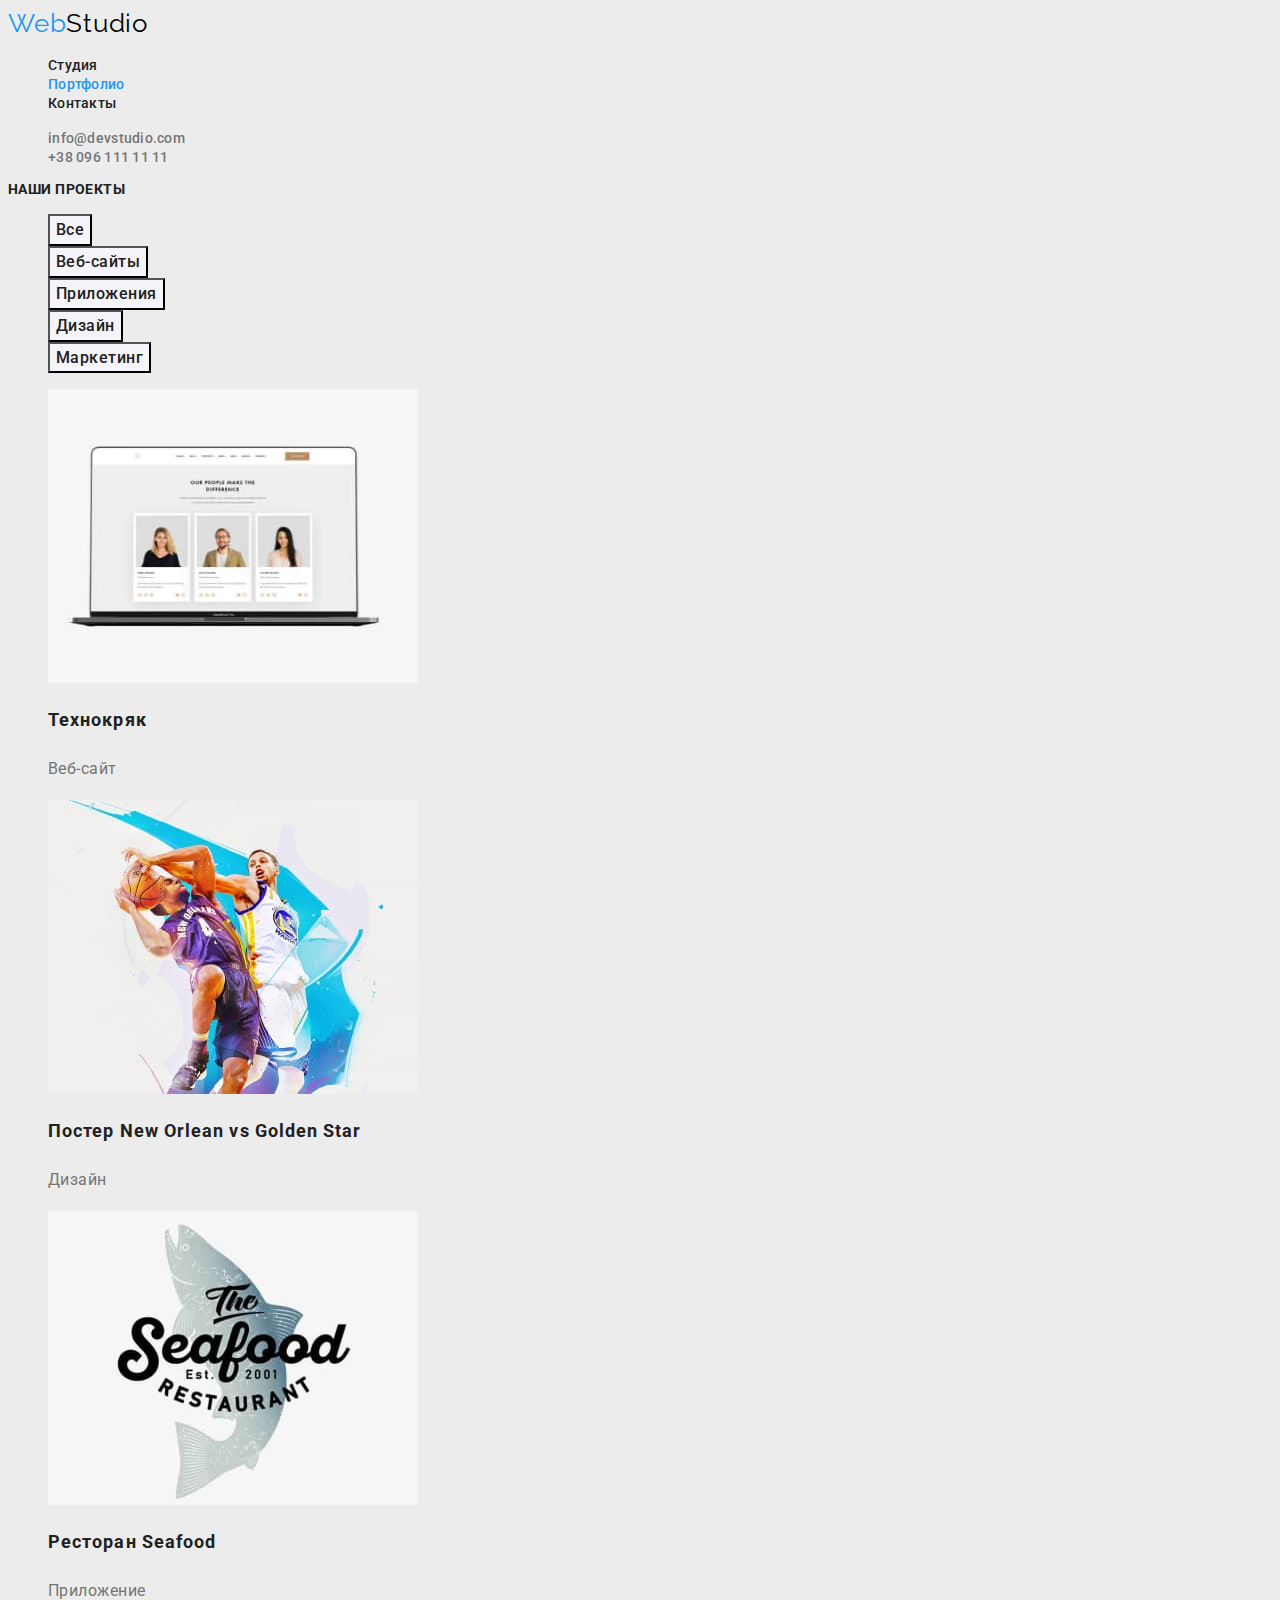
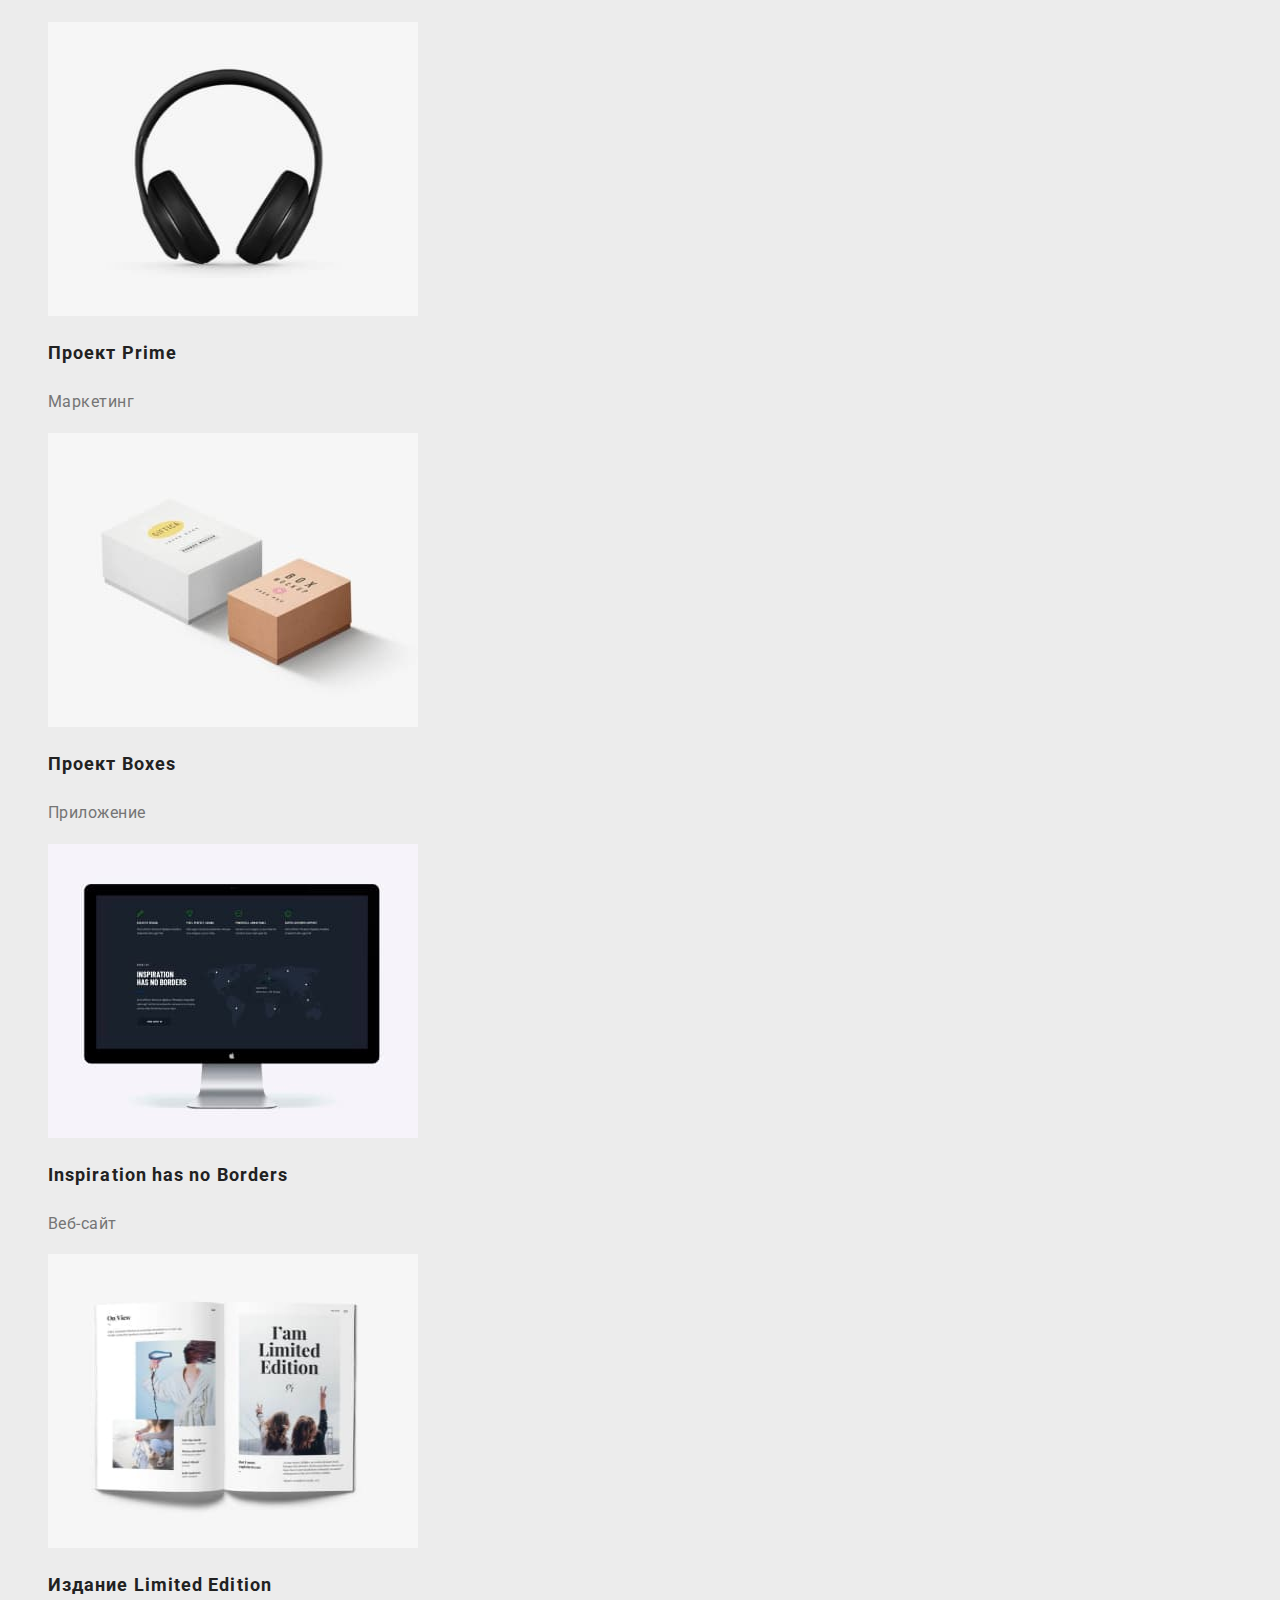
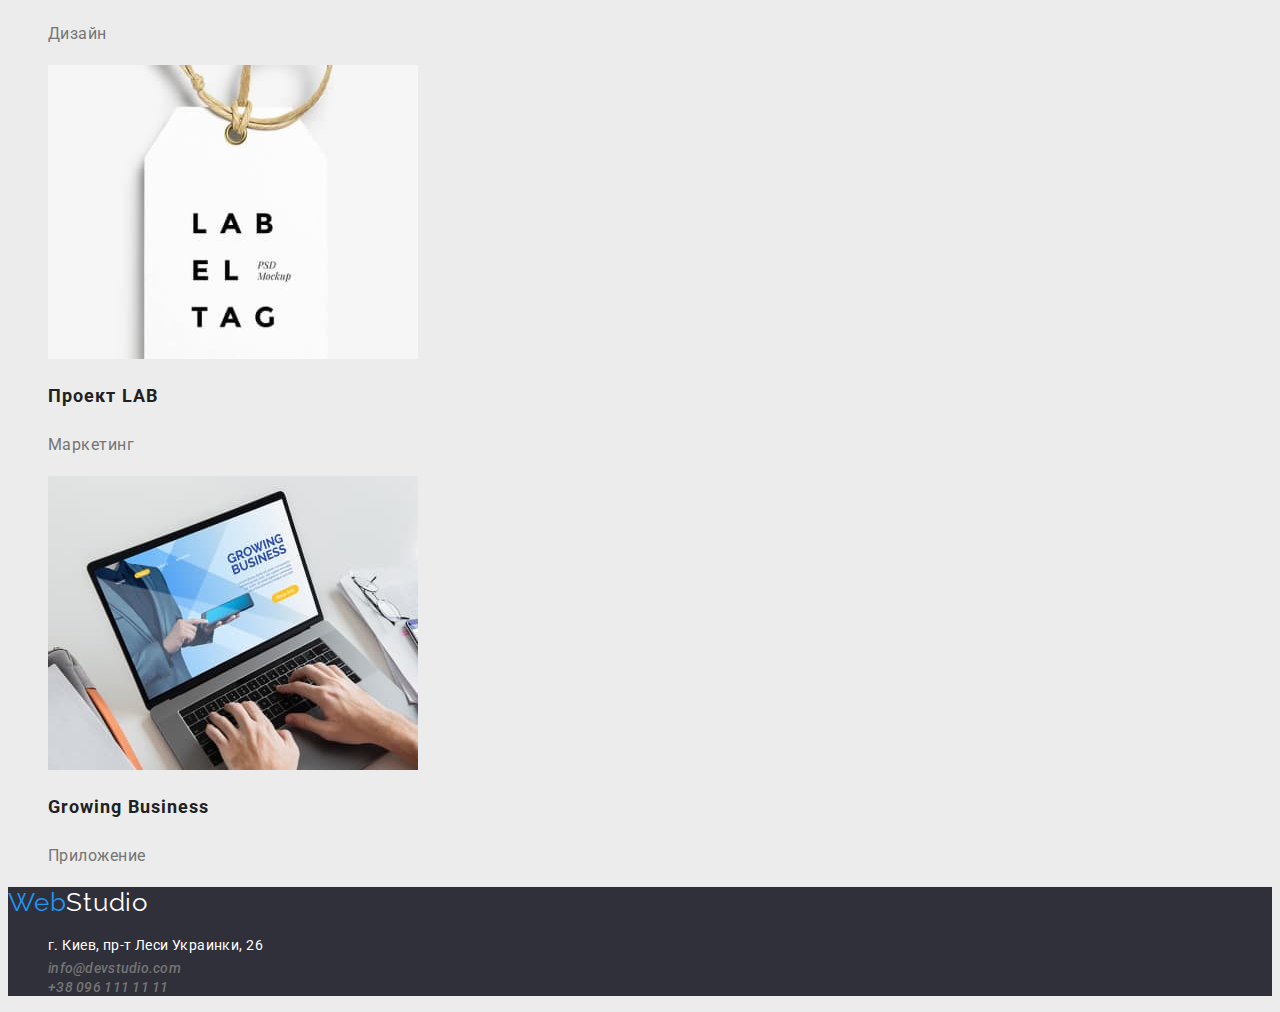
==== commit 7947033d: "ДЗ № 2" ====
--- a/portfolio.html
+++ b/portfolio.html
@@ -14,43 +14,41 @@
 <header class="page-header">
     <!--Шапка сайта-->
     <nav>
-        <a href="index.html" class="logo">Web<span class="studio">Studio</span></a>
+        <a href="index.html" class="logo">Web<span class="logo-header">Studio</span></a>
 
         <ul class="site-nav-list">
-            <li><a href="" class="link">Студия</a></li>
+            <li><a href="./index.html" class="link" >Студия</a></li>
             <li><a href="portfolio.html" class="link current">Портфолио</a></li>
-            <li><a href="" class="link">Контакты</a></li>
+            <li><a href="" class="link" >Контакты</a></li>
         </ul>
     </nav>
     <ul class="auth-nav-list">
-        <li><a href="mailto:info@devstudio.com" class="link">info@devstudio.com</a></li>
-        <li><a href="tel:+380961111111" class="link">+38 096 111 11 11</a></li>
+        <li><a href="mailto:info@devstudio.com" class="auth-link">info@devstudio.com</a></li>
+        <li><a href="tel:+380961111111" class="auth-link">+38 096 111 11 11</a></li>
     </ul>
 </header>
 <main>
     <!-- герой -->
     <section class="section">
-        <h2 class="section-title">Наши проекты</h2>
+        <h1 class="section-title">Наши проекты</h1>
         <!-- список снопок -->
     <ul>
-        <li><button type="button" class="button-secondary" lang="ru"><span class="pointer" > Все</span></button></li>
-        <li><button type="button" class="button-secondary" lang="ru"><span class="pointer">Веб-сайты</span></button></li>
-        <li><button type="button" class="button-secondary" lang="ru"><span class="pointer">Приложения</span></button></li>
-        <li><button type="button" class="button-secondary" lang="ru"><span class="pointer">Дизайн</span></button></li>
-        <li><button type="button" class="button-secondary" lang="ru"><span class="pointer">Маркетинг</span></button></li>
+        <li><button type="button" class="button-secondary" lang="ru"> Все</button></li>
+        <li><button type="button" class="button-secondary" lang="ru">Веб-сайты</button></li>
+        <li><button type="button" class="button-secondary" lang="ru">Приложения</button></li>
+        <li><button type="button" class="button-secondary" lang="ru">Дизайн</button></li>
+        <li><button type="button" class="button-secondary" lang="ru">Маркетинг</button></li>
        
     </ul>
     <!-- наши работы -->
-    </section>
-
-    <section class="section">
+    
         <ul>
             <li>
                 <a href=""></a>
                 <img src="./img-home-work2/img1.jpg" alt="Технокряк"
                  width="370"
                  height="294"> 
-                 <h3 class="card-title">Технокряк</h3> 
+                 <h2 class="card-title">Технокряк</h2> 
                  <p class="card-text">Веб-сайт</p>
             </li>
             <li>
@@ -58,14 +56,14 @@
                 <img src="./img-home-work2/img(1).jpg" alt="Постер New Orlean vs Golden Star"
                  width="370"
                  height="294">
-                 <h3 class="card-title">Постер New Orlean vs Golden Star</h3>
+                 <h2 class="card-title">Постер New Orlean vs Golden Star</h2>
                  <p class="card-text">Дизайн</p>
             </li>
             <li>
                 <img src="./img-home-work2/img(2).jpg" alt="Ресторан Seafood"
                 width="370"
                  height="294">
-                 <h3 class="card-title">Ресторан Seafood</h3>
+                 <h2 class="card-title">Ресторан Seafood</h2>
                  <p class="card-text">Приложение</p>
 
             </li>
@@ -74,7 +72,7 @@
                 <img src="./img-home-work2/img(3).jpg" alt="Проект Prime"
                 width="370"
                  height="294">
-                 <h3 class="card-title">Проект Prime</h3>
+                 <h2 class="card-title">Проект Prime</h2>
                  <p class="card-text">Маркетинг</p>
             </li>
             <li>
@@ -82,7 +80,7 @@
                 <img src="./img-home-work2/img.jpg" alt="Проект Boxes"
                 width="370"
                  height="294">
-                 <h3 class="card-title">Проект Boxes</h3>
+                 <h2 class="card-title">Проект Boxes</h2>
                  <p class="card-text">Приложение</p>
             </li>
             <li>
@@ -90,7 +88,7 @@
                 <img src="./img-home-work2/img(5).jpg" alt="Inspiration has no Borders"
                  width="370"
                  height="294">
-                 <h3 class="card-title">Inspiration has no Borders</h3>
+                 <h2 class="card-title">Inspiration has no Borders</h2>
                  <p class="card-text">Веб-сайт</p>
             </li>
             <li>
@@ -98,7 +96,7 @@
                 <img src="./img-home-work2/img(6).jpg" alt="Издание Limited Edition"
                  width="370"
                  height="294">
-                 <h3 class="card-title">Издание Limited Edition</h3>
+                 <h2 class="card-title">Издание Limited Edition</h2>
                  <p class="card-text">Дизайн</p>
             </li>
             <li>
@@ -106,7 +104,7 @@
                 <img src="./img-home-work2/img(7).jpg" alt="Проект LAB"
                 width="370"
                  height="294">
-                 <h3 class="card-title">Проект LAB</h3>
+                 <h2 class="card-title">Проект LAB</h2>
                  <p class="card-text">Маркетинг</p>
             </li>
             <li>
@@ -114,7 +112,7 @@
                 <img src="./img-home-work2/img(8).jpg" alt="Growing Business"
                 width="370"
                  height="294">
-                 <h3 class="card-title">Growing Business</h3>
+                 <h2 class="card-title">Growing Business</h2>
                  <p class="card-text">Приложение</p>
             </li>
 
@@ -122,8 +120,8 @@
     </section>
     </main>
 
-    <footer>
-        <a href="index.html" class="logo">Web<span class="studio">Studio</span></a>
+    <footer class="footer-page">
+        <a href="index.html" class="logo">Web<span class="logo-footer">Studio</span></a>
     
         <address>
     
@@ -132,8 +130,8 @@
                 <li><a
                         href="https://www.google.com/maps/place/%D0%B1%D1%83%D0%BB%D1%8C%D0%B2%D0%B0%D1%80+%D0%9B%D0%B5%D1%81%D1%96+%D0%A3%D0%BA%D1%80%D0%B0%D1%97%D0%BD%D0%BA%D0%B8,+26,+%D0%9A%D0%B8%D1%97%D0%B2,+02000/@50.4265807,30.5361971,17z/data=!3m1!4b1!4m5!3m4!1s0x40d4cf0e033ecbe9:0x57a4dffefec77da0!8m2!3d50.4265807!4d30.5383858" target="blank"  class="geolocation">г.
                         Киев, пр-т Леси Украинки, 26</a></li>
-                <li><a href="mailto:info@devstudio.com" class="link">info@devstudio.com</a></li>
-                <li><a href="tel:+380961111111" class="link">+38 096 111 11 11</a></li>
+                <li><a href="mailto:info@devstudio.com" class="auth-link">info@devstudio.com</a></li>
+                <li><a href="tel:+380961111111" class="auth-link">+38 096 111 11 11</a></li>
     
             </ul>
     
--- a/css/styles.css
+++ b/css/styles.css
@@ -3,10 +3,13 @@
   --title-text-color: #757575;
   --accent-color: #2196f3;
   --primery-bg-color: #f5f4fa;
+  --header-logo-color: #000;
+  --footer-logo-color: #fff;
+  --footer-bg-color: #2f303a;
 }
 /* основной фон */
 body {
-  background-color: #fff;
+  background-color: #ececec;
   color: var(--primary-text-color);
   font-family: Roboto, sans-serif;
   letter-spacing: 0.03em;
@@ -16,74 +19,86 @@
   color: var(--accent-color);
   font-family: Raleway, sans-serif;
   font-size: 26px;
-  line-height: 1.19px;
+  line-height: 1.19;
   letter-spacing: 0.03em;
+  text-decoration: none;
 }
-.studio {
-  color: #000;
+.logo-header {
+  color: var(--header-logo-color);
+}
+
+.logo-footer {
+  color: var(--footer-logo-color);
 }
 /* список */
 ul {
   list-style: none;
 }
 /* навигацыя сайта */
-.site-nav-list .link {
+.link {
   color: var(--primary-text-color);
   font-weight: 500;
   font-size: 14px;
-  line-height: 1.14px;
+  line-height: 1.14;
   letter-spacing: 0.02em;
+  text-decoration: none;
 }
 /* состояние наведения */
-.site-nav-list .link:hover {
+.link:hover {
   color: var(--accent-color);
 }
-.site-nav-list .link.current {
+.link.current {
   color: var(--accent-color);
 }
 /* состояние в фокусе */
-.site-nav-list .link:focus {
+.link:focus {
   color: var(--accent-color);
 }
 /* ссылки */
-.auth-nav-list .link {
+.auth-link {
   color: var(--title-text-color);
   font-weight: 500;
   font-size: 14px;
-  line-height: 1.14px;
+  line-height: 1.14;
   letter-spacing: 0.02em;
+  text-decoration: none;
 }
 /* состояние наведения */
-.auth-nav-list .link:hover {
+.auth-link:hover {
   color: var(--accent-color);
 }
 /* состояние в фокусе */
-.auth-nav-list .link:focus {
+.auth-link:focus {
   color: var(--accent-color);
 }
 /* герой */
+.hero {
+  background-color: var(--header-logo-color);
+}
 .hero-title {
+  color: var(--footer-logo-color);
   font-weight: 900;
   font-size: 44px;
-  line-height: 60px;
+  line-height: 1.36;
   text-align: center;
   letter-spacing: 0.06em;
   text-transform: uppercase;
 }
 /* кнопка веб студии */
 .button-primery {
+  cursor: pointer;
   font-family: Roboto;
   color: #fff;
   background-color: var(--accent-color);
   font-size: 16px;
-  line-height: 30px;
+  line-height: 1.87;
   letter-spacing: 0.06em;
 }
 
 .section-title {
   color: var(--primary-text-color);
   font-size: 14px;
-  line-height: 16px;
+  line-height: 1.14;
   letter-spacing: 0.03em;
   text-transform: uppercase;
 }
@@ -92,20 +107,20 @@
   color: var(--title-text-color);
   font-family: Roboto;
   font-size: 14px;
-  line-height: 24px;
+  line-height: 1.71;
   letter-spacing: 0.03em;
 }
 /* чем мы занимаемся */
 .development {
   font-size: 36px;
-  line-height: 42px;
+  line-height: 1.16;
   text-align: center;
   letter-spacing: 0.03em;
 }
 /* наша команда */
 .command {
   font-size: 36px;
-  line-height: 42px;
+  line-height: 1.16;
   text-align: center;
   letter-spacing: 0.03em;
 }
@@ -113,30 +128,37 @@
 .name {
   font-weight: 500;
   font-size: 16px;
-  line-height: 19px;
+  line-height: 1.18;
   letter-spacing: 0.03em;
 }
 /* должность */
 .profession {
   color: var(--title-text-color);
   font-size: 16px;
-  line-height: 19px;
+  line-height: 1.18;
   letter-spacing: 0.03em;
 }
 .geolocation {
-  color: #212121;
+  font-family: Roboto;
+  font-style: normal;
+  font-weight: normal;
+  color: var(--footer-logo-color);
+
   font-size: 14px;
-  line-height: 24px;
+  line-height: 1.71;
   letter-spacing: 0.03em;
+  text-decoration: none;
 }
+
 /* кнопки портфолио */
 .button-secondary {
+  cursor: pointer;
   color: var(--primary-text-colora);
   background-color: var(--primery-bg-color);
   font-family: Roboto;
   font-weight: 500;
   font-size: 16px;
-  line-height: 26px;
+  line-height: 1.62;
   letter-spacing: 0.03em;
 }
 /* состояние ховер */
@@ -149,21 +171,18 @@
   color: #fff;
   background-color: var(--accent-color);
 }
-.button-secondary:cursor {
-  cursor: pointer;
-}
 
-.pointer {
-  cursor: pointer;
-}
 .card-title {
   font-size: 18px;
-  line-height: 36px;
+  line-height: 2;
   letter-spacing: 0.06em;
 }
 .card-text {
   color: var(--title-text-color);
   font-size: 16px;
-  line-height: 30px;
+  line-height: 1.87;
   letter-spacing: 0.03em;
 }
+.footer-page {
+  background-color: var(--footer-bg-color);
+}
